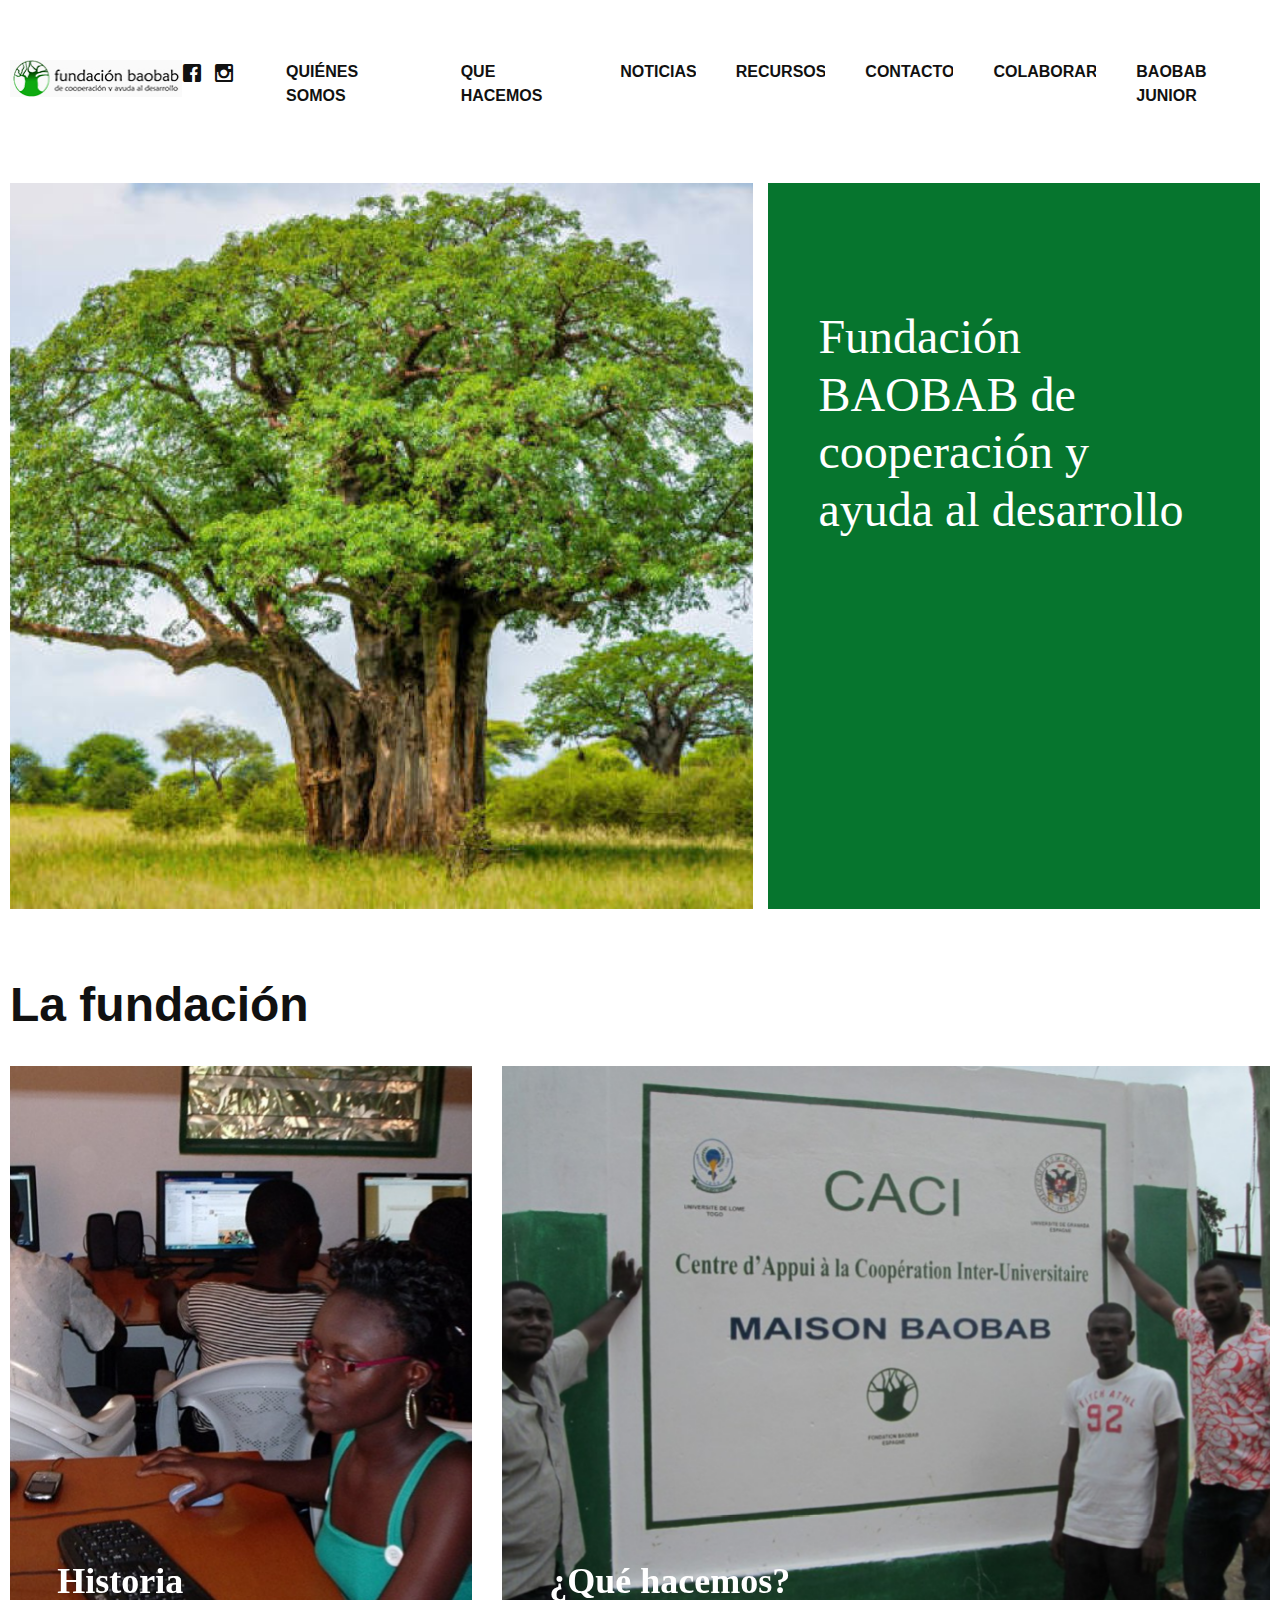
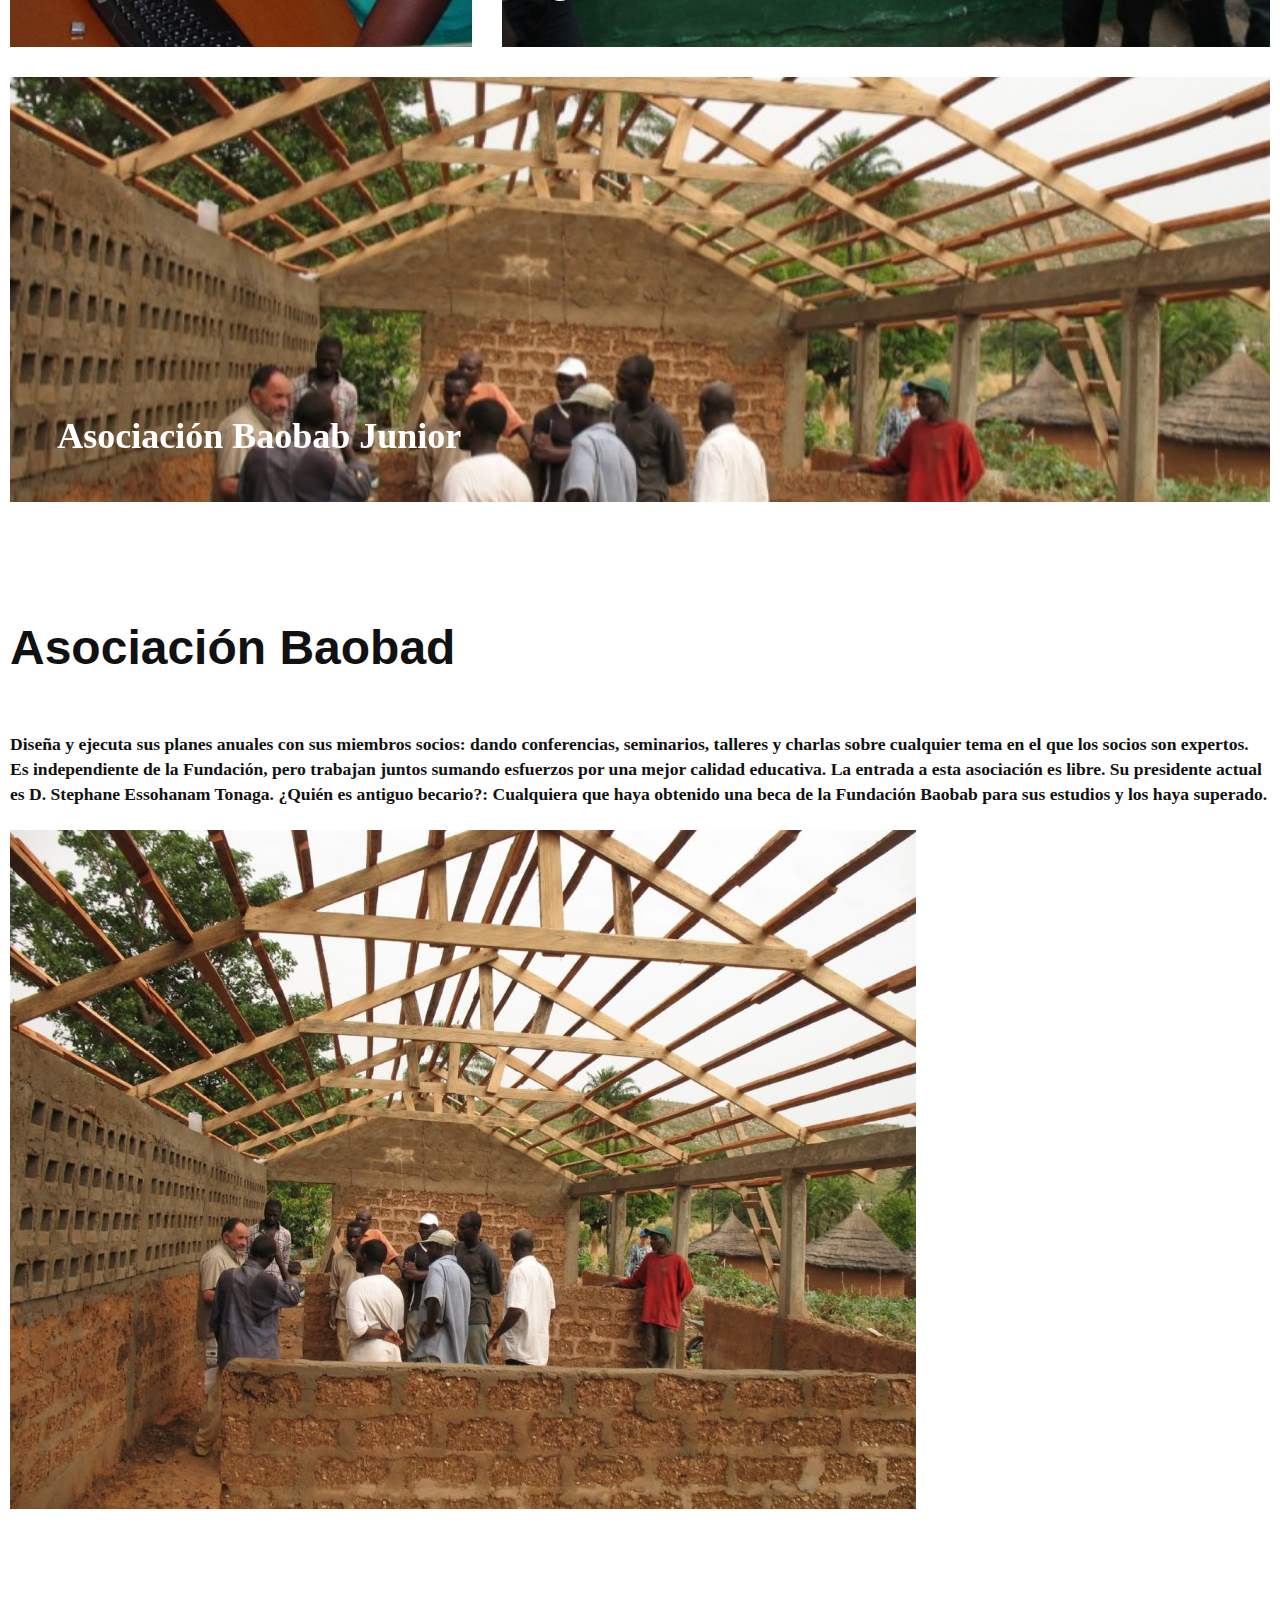
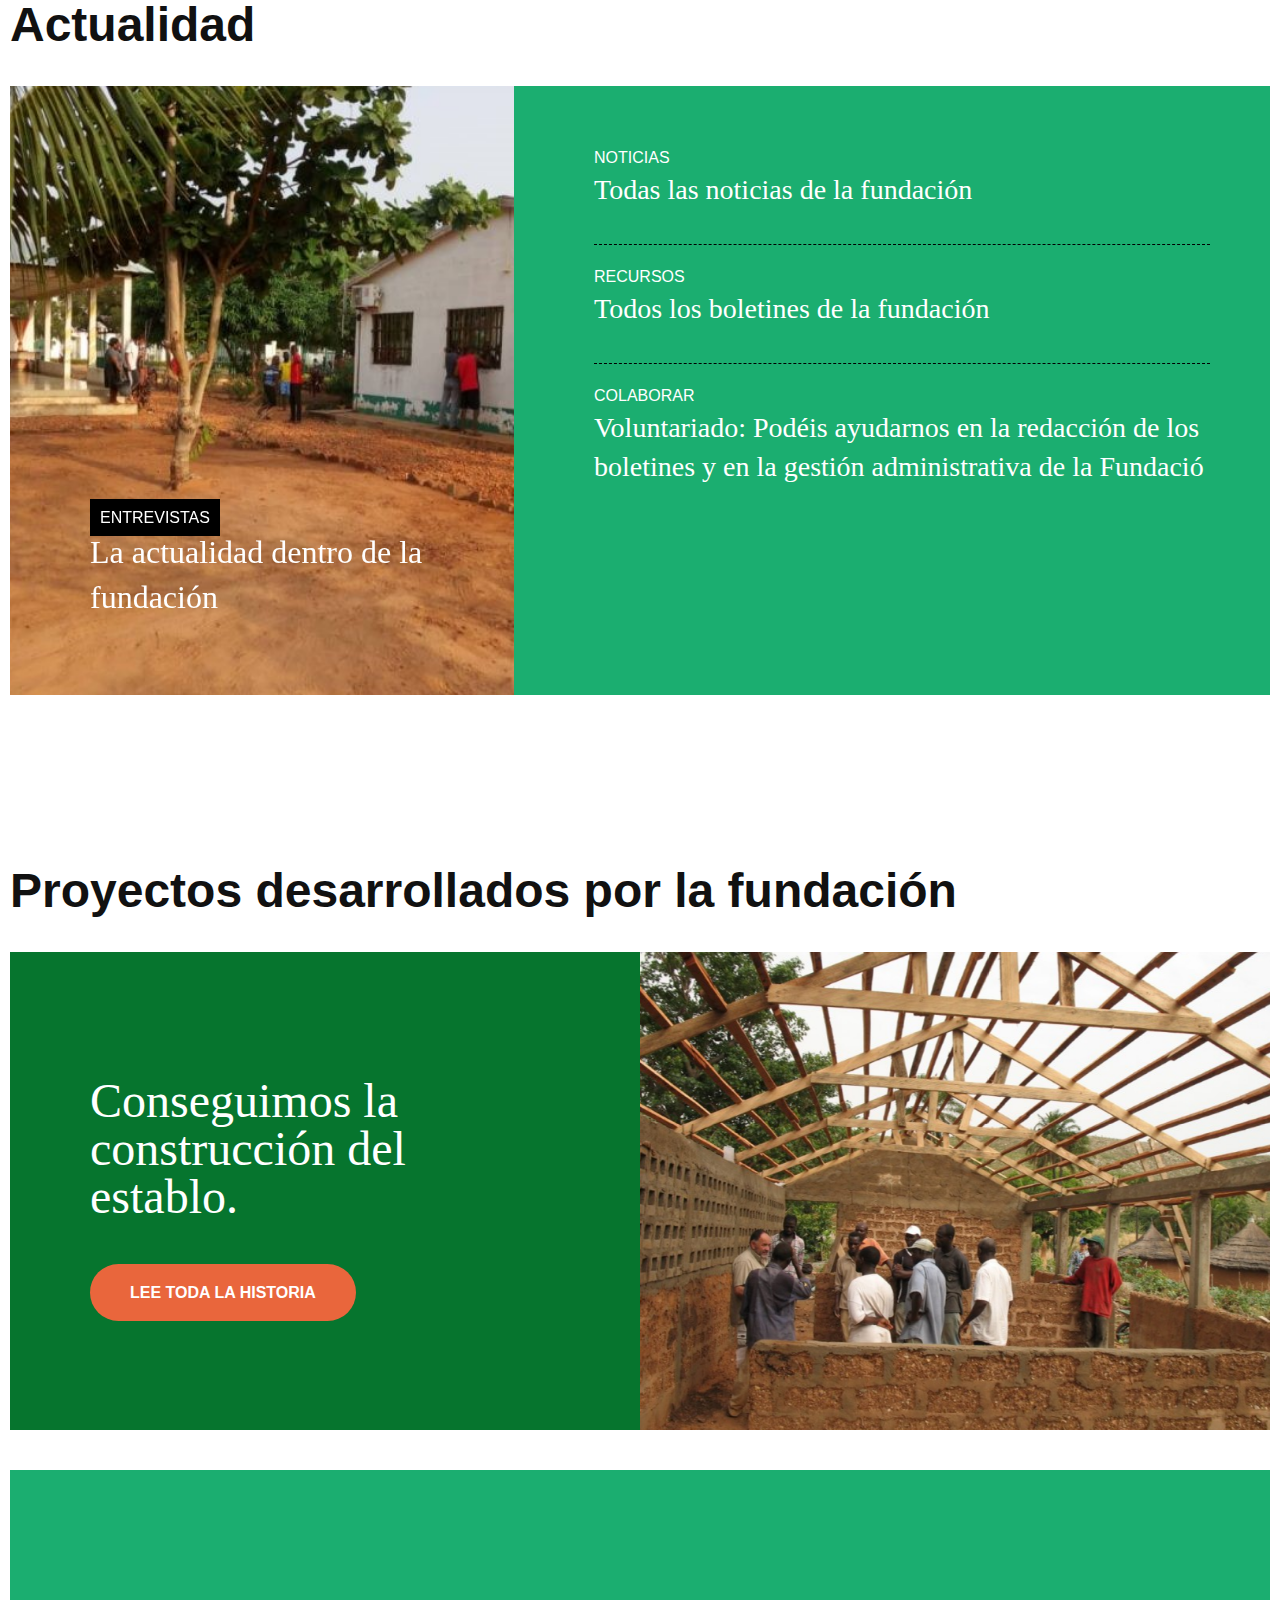
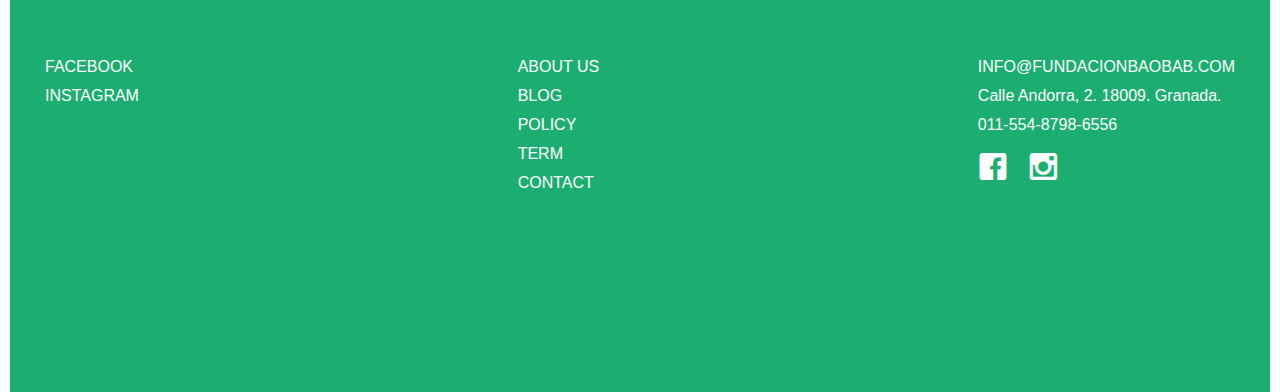
==== index.html @ c71858f7 "changes lines" ====
<!DOCTYPE html>
<html>
<head>
	<title>Fundación Baobab</title>

    <meta charset="utf-8">
    <meta http-equiv="X-UA-Compatible" content="IE=edge">
    <meta name="viewport" content="width=device-width, initial-scale=1.0">
    <meta name="format-detection" content="telephone=no">
    <meta name="apple-mobile-web-app-capable" content="yes">
    <meta name="author" content="TemplatesJungle">
    <meta name="keywords" content="magazine, blog, lifestyle">
    <meta name="description" content="Fundación Baobab">

    <link rel="stylesheet" type="text/css" href="css/normalize.css">
	<link rel="stylesheet" type="text/css" href="icomoon/icomoon.css">
	<link rel="stylesheet" type="text/css" href="fonts/fonts.css">
	<link rel="stylesheet" type="text/css" href="css/main.css">
    <link href="https://cdn.jsdelivr.net/npm/bootstrap@5.3.2/dist/css/bootstrap.min.css" rel="stylesheet" integrity="sha384-T3c6CoIi6uLrA9TneNEoa7RxnatzjcDSCmG1MXxSR1GAsXEV/Dwwykc2MPK8M2HN" crossorigin="anonymous">
	<!-- script
	================================================== -->
	<script src="js/modernizr.js"></script>

</head>
<body>

<div id="entire-wrapper">
	<header id="header">
		<div class="container">
			<div class="row">
				<div class="header-wrap">
					<div class="top-left">
						<div class="main-logo">
							<a href="#">
								<img src="images/logo1.jpg" alt="logo">
							</a>
						</div><!--main-logo-->
						<div class="social-links">
							<ul>
								<li>
									<a href="#">
										<i class="icon icon-facebook"></i>
									</a>
								</li>

								<li>
									<a href="#"><i class="icon icon-instagram"></i>
									</a>
								</li>


							</ul>
						</div><!--social-links-->
					</div><!--top-left-->
					<nav id="navbar" class="header-nav">
						<div class="header-menu">	
							<ul class="nav-menu nav-hvr-effect">

							
								<li class="nav-item">
									<a href="index.html" class="nav-link" data-hover="Patronato">Quiénes somos</a>
								</li>
								<li class="nav-item">
									<a href="#about-page" class="nav-link" data-hover="Fundación">Que hacemos</a>
								</li>
								<li class="nav-item">
									<a href="#popular-stories" class="nav-link" data-hover="Actuales">Noticias</a>
								</li>
								<li class="nav-item">
									<a href="#feat-post" class="nav-link" data-hover="Boletines">Recursos</a>
								</li>
								<li class="nav-item">
									<a href="#health-tips" data-hover="Correo" class="nav-link">Contacto</a>
								</li>
								<li class="nav-item">
									<a href="#love-tips" data-hover="Donación" class="nav-link">Colaborar</a>
								</li>
								<li class="nav-item">
									<a href="#featured-post" data-hover="Asociación" class="nav-link">Baobab Junior</a>
								</li>
								<!-- <li class="nav-item">
									<a href="https://templatesjungle.gumroad.com/l/lifestyle-magazine-html-template" data-hover="GET PRO" class="nav-link"> GET PRO </a>
								</li> -->
							</ul>

				            <div class="hamburger">
				                <span class="bar"></span>
				                <span class="bar"></span>
				                <span class="bar"></span>
				            </div>

						</div><!--header-menu-->
					</nav>
				</div><!--header-wrap-->
			</div>
		</div><!--container-->
	</header>

	<section id="about-page">
		<div class="container">
			<div class="abp-post-wrap">
				<div class="row">
					<figure>
						<img src="images/baobab.jpg" alt="post">
					</figure>
					<div class="abp-post-content" style="background-color: #06752E;color:white">
							<h3>Fundación BAOBAB de cooperación y ayuda al desarrollo</h3>
							<!-- <p>Let’s Discover more about yournext destination</p> -->
							<!-- <div class="btn-wrap">
								<a href="#" class="btn-accent btn-pill">Read Full Story</a>
							</div> -->
					</div><!--abp-post-content-->
				</div>		
			</div>
		</div>
	</section>
<!-- 
	<section id="subscribe">
		<div class="container">
			<div class="row">	
				<div class="subscribe-content">
					<div class="entry-content">			
						<div class="section-header">
							<h2 class="section-title">Subscribe us for more life transforming tips and articles</h2>
							<p>Subscribe us for more life transforming tips</p>
						</div>
						<form id="form">
							<input type="text" name="name" placeholder="Name">
							<input type="text" name="email" placeholder="Email Address">
							<button id="button">Send me the link</button>
						</form>
					</div><!--text-block-->
				<!-- </div>
			</div>
		</div>		
	</section>  -->

	<section id="popular-stories" class="text-hvr-effect">
		<div class="container">
			<div class="row">
				<h2 class="section-title">La fundación</h2>
				<div class="grid">
					<div class="ps-grid-wrap ps-element">
						<div class="ps-grid-item five-col">
							<figure class="effect-zoom-out">
								<img src="images/hacemos.jpg" alt="post">
								<figcaption>
									<div class="title">
										<!-- <span>Historia</span> -->
										<h3><a href="#">Historia</a></h3>
									</div>
									<p>La Fundación Baobab se creó en septiembre de 2009, a iniciativa de un grupo de amigos que, a título personal, venían actuando en diferentes proyectos de cooperación al desarrollo. </p>
								</figcaption>
							</figure>
						</div><!--story-item-->	
						<div class="ps-grid-item seven-col">
							<figure class="effect-zoom-out">
								<a href="#"><img src="images/asociacion.jpg" alt="post"></a>
								<figcaption>
									<div class="title">
										<!-- <span>¿Qué hacemos?</span> -->
										<h3><a href="#">¿Qué hacemos?</a></h3>
									</div>
									<p>Somos una Fundación de Cooperación al desarrollo. Tenemos una experiencia de más de 12 años dando la oportunidad a cientos de jóvenes con talento en África subsahariana para poder seguir con sus sueños de tener una educación universitaria. Con los conocimientos adquiridos pueden diseñar ellos mismos los proyectos que se adecuan al entorno en el que viven y ser un motor de desarrollo y esperanza para su país.</p>
								</figcaption>
							</figure>
						</div><!--ps-grid-item-->	
					</div><!--ps-grid-top-item-->

					<div class="ps-grid-wrap">
						<div class="ps-grid-item twelve-col">
							<figure class="effect-zoom-out">
								<a href="#"><img src="images/junior.jpg" alt="post"></a>
								<figcaption>
									<div class="title">
										<!-- <span>Asociación Baobab Junior</span> -->
										<h3><a href="#">Asociación Baobab Junior</a></h3>
									</div>
									<p>Es una Asociación que reagrupa a los antiguos becarios ya egresados. Estos ya han
										entrado en la vida laboral y social del país, y son los que de una manera experta
										enseñan los pasos a seguir por los nuevos becarios, complementando su formación.</p>
								</figcaption>
							</figure>
						</div><!--ps-grid-item-->
					</div>	
				</div><!--grid-->
			</div>
		</div>			
	</section>
	<section id="asociacion">
		<div class="container">
			<div class="row">
					<h2 class="section-title">Asociación Baobad</h2>
					<div class="col-md-6">
						<h4>
						Diseña y ejecuta sus planes anuales con sus miembros socios: dando conferencias,
						seminarios, talleres y charlas sobre cualquier tema en el que los socios son expertos. Es
						independiente de la Fundación, pero trabajan juntos sumando esfuerzos por una
						mejor calidad educativa. La entrada a esta asociación es libre. Su presidente actual es
						D. Stephane Essohanam Tonaga.
						¿Quién es antiguo becario?: Cualquiera que haya obtenido una beca de la Fundación
						Baobab para sus estudios y los haya superado.</h4>
					</div>
					<div class="col-md-6">
						<a href="#"><img src="images/junior.jpg" alt="post"></a>
					</div>
			</div>
		  </div>
	</section>
	<section id="feat-post" class="featured-post">
		<div class="container">
			<div class="row">			
				<h2 class="section-title">Actualidad</h2>
				<div class="grid">
					<div class="feature-post-item">
						<figure class="effect-zoom-out">
							<a href="#"><img src="images/ftpst.jpg" alt="post"></a>
							<figcaption class="post-header">
								<span class="category">Entrevistas</span>
								<h3 class="post-title"><a href="#">La actualidad dentro de la fundación</a></h3>
							</figcaption>						
						</figure> 
					</div><!--ft-post-content-->
					<div class="post-list">
						<ul>
							<li class="list-item">
								<span class="category">Noticias</span>
								<h3 class="post-title"><a href="#">Todas las noticias de la fundación</a></h3>
							</li>
							<li class="list-item">
								<span class="category">Recursos</span>
								<h3 class="post-title"><a href="#">Todos los boletines de la fundación</a></h3>
							</li>
							<li class="list-item">
								<span class="category">Colaborar</span>
								<h3 class="post-title"><a href="#">Voluntariado: Podéis ayudarnos en la redacción de los boletines y en la gestión administrativa de la Fundació</a></h3>
							</li>

						</ul>
					</div><!--.post-list-->
				</div>
			</div>
		</div>
	</section>

	<section id="health-tips" class="hrl-tips">
		<div class="container">
			<div class="row">
			<h2 class="section-title">Proyectos desarrollados por la fundación</h2>
				<div class="layer-vertical-text left-align">Health</div>
				<div class="grid">
					<div class="grid-item top-item">
						<div class="hrl-item">
							<div class="text-block">
								<h3>Conseguimos la construcción del establo.</h3>
								<!-- <p>Let’s Discover more about yournext destination</p> -->
								<div class="btn-wrap">
									<a href="#" class="btn-orange btn-pill">Lee toda la historia</a>
								</div>
							</div>
							<figure class="effect-zoom-out">
								<img src="images/junior.jpg" alt="post">
							</figure>
						</div>
					</div><!--hrl-content-top-->	
				</div><!--grid-->
			</div><!--row-->
		</div>
	</section>

<footer id="footer">
	<div class="container">
		<div class="footer-content">
			<div class="footer-menu social-media">
				<ul>
					<li><a href="#">facebook</a></li>
					<li><a href="#">instagram</a></li>
				</ul>
			</div>

			<div class="footer-menu">
				<ul>
					<li><a href="#">About Us</a></li>
					<li><a href="#">Blog</a></li>
					<li><a href="#">Policy</a></li>
					<li><a href="#">Term</a></li>
					<li><a href="#">Contact</a></li>
				</ul>
			</div>


			<div class="footer-menu">
				<ul class="address">
					<li><a href="#">info@fundacionbaobab.com</a></li>
					<li>Calle Andorra, 2. 18009. Granada.</li>
					<li>011-554-8798-6556</li>
				</ul>
				<div class="social-links">
					<ul>
						<li>
							<a href="#">
								<i class="icon icon-facebook"></i>
							</a>
						</li>

						<li>
							<a href="#"><i class="icon icon-instagram"></i>
							</a>
						</li>

					</ul>
				</div><!--social-links-->
			</div>
		</div><!--footer-content-->
	</div>
</footer>

<script src="js/jquery-1.11.0.min.js"></script>
<script type="text/javascript" src="js/script.js"></script>

</body>
</html>
---- icomoon/icomoon.css ----
@font-face {
  font-family: 'icomoon';
  src:  url('fonts/icomoon.eot?pslwzb');
  src:  url('fonts/icomoon.eot?pslwzb#iefix') format('embedded-opentype'),
    url('fonts/icomoon.ttf?pslwzb') format('truetype'),
    url('fonts/icomoon.woff?pslwzb') format('woff'),
    url('fonts/icomoon.svg?pslwzb#icomoon') format('svg');
  font-weight: normal;
  font-style: normal;
  font-display: block;
}

[class^="icon-"], [class*=" icon-"] {
  /* use !important to prevent issues with browser extensions that change fonts */
  font-family: 'icomoon' !important;
  speak: never;
  font-style: normal;
  font-weight: normal;
  font-variant: normal;
  text-transform: none;
  line-height: 1;

  /* Better Font Rendering =========== */
  -webkit-font-smoothing: antialiased;
  -moz-osx-font-smoothing: grayscale;
}

.icon-th-menu:before {
  content: "\e906";
}
.icon-arrow-right:before {
  content: "\e900";
}
.icon-arrow-left:before {
  content: "\e901";
}
.icon-skype:before {
  content: "\e902";
}
.icon-facebook:before {
  content: "\e903";
}
.icon-instagram:before {
  content: "\e904";
}
.icon-twitter:before {
  content: "\e907";
}
---- fonts/fonts.css ----
/*! Generated by Font Squirrel (https://www.fontsquirrel.com) on July 18, 2021 */



@font-face {
    font-family: 'futurabold';
    src: url('futura_bold_font.woff2') format('woff2'),
         url('futura_bold_font.woff') format('woff');
    font-weight: normal;
    font-style: normal;

}




@font-face {
    font-family: 'futurabook';
    src: url('futura_book_font.woff2') format('woff2'),
         url('futura_book_font.woff') format('woff');
    font-weight: normal;
    font-style: normal;

}




@font-face {
    font-family: 'futuraextra_black';
    src: url('futura_extra_black_font.woff2') format('woff2'),
         url('futura_extra_black_font.woff') format('woff');
    font-weight: normal;
    font-style: normal;

}




@font-face {
    font-family: 'futuraheavy';
    src: url('futura_heavy_font.woff2') format('woff2'),
         url('futura_heavy_font.woff') format('woff');
    font-weight: normal;
    font-style: normal;

}




@font-face {
    font-family: 'futuralight';
    src: url('futura_light_bt.woff2') format('woff2'),
         url('futura_light_bt.woff') format('woff');
    font-weight: normal;
    font-style: normal;

}




@font-face {
    font-family: 'futuralight';
    src: url('futura_light_font.woff2') format('woff2'),
         url('futura_light_font.woff') format('woff');
    font-weight: normal;
    font-style: normal;

}




@font-face {
    font-family: 'futuramedium';
    src: url('futura_medium_bt.woff2') format('woff2'),
         url('futura_medium_bt.woff') format('woff');
    font-weight: normal;
    font-style: normal;

}




@font-face {
    font-family: 'futuramedium';
    src: url('futura_medium_condensed_bt.woff2') format('woff2'),
         url('futura_medium_condensed_bt.woff') format('woff');
    font-weight: normal;
    font-style: normal;

}
---- css/main.css ----
/*
Theme Name: LifeStyle Magazine
Theme URI: https://templatesjungle.com/
Author: TemplatesJungle
Author URI: https://templatesjungle.com/
Description: LifeStyle Magazine is specially designed product packaged for Life Style bloggers.
Version: 1.1
*/

/*--------------------------------------------------------------
/** 1. Base Styles
--------------------------------------------------------------*/
*,
*::before,
*::after {
  -webkit-box-sizing: border-box;
  -moz-box-sizing: border-box;
  box-sizing: border-box;
}

html {
  box-sizing: border-box;
}

body {
  font-family: "Futura", sans-serif;
  font-size: 16px;
  line-height: 1.5;
  color: #111;
}

body.no-scroll {
  overflow: hidden;
}

section {
  position: relative;
}

a {
  color: #111;
  text-decoration: none !important;
}

a:hover {
  text-decoration: none;
}

ul,
ol {
  margin-top: 0;
  margin-bottom: 10px;
  margin-left: 0;
  padding: 0;
  list-style: none;
}

ul ul,
ol ul,
ul ol,
ol ol {
  margin-top: 5px;
  margin-bottom: 0;
}

ul li,
ol li {
  margin-bottom: 5px;
  outline: 0;
}

ul li.active a {
  color: #daa556;
}

ul li:last-child,
ol li:last-child {
  margin-bottom: 0;
}

dl {
  margin-top: 0;
  margin-bottom: 2rem;
}

dt,
dd {
  line-height: 1.42857143;
}

dt {
  font-weight: bold;
}

dd {
  margin-left: 0;
}

button,
input,
select,
textarea {
  font-family: inherit;
  font-size: inherit;
  line-height: inherit;
  outline: 0;
}

figure {
  margin: 0;
}

img {
  display: inline-block;
  border: 0;
  max-width: 100%;
  height: auto;
  vertical-align: middle;
}

::selection {
  background:white;
  color: #54595F;
  text-shadow: none;
}

::-moz-selection {
  background:white;
  color: #54595F;
  text-shadow: none;
}

::-webkit-input-placeholder {
  color: #000;
  /* WebKit browsers */
  -webkit-transition: color .2s;
  transition: color .2s;
}

::-moz-placeholder {
  color: #000;
  /* Mozilla Firefox 19+ */
  -webkit-transition: color .2s;
  transition: color .2s;
}

:-ms-input-placeholder {
  color: #000;
  /* Internet Explorer 10+ */
  -webkit-transition: color .2s;
  transition: color .2s;
}

::placeholder {
  color: #000;
  -webkit-transition: color .2s;
  transition: color .2s;
}

/* - Floating & Alignment
------------------------------------------------------------- */
.align-left {
  float: left;
  text-align: left;
}

.align-right {
  float: right;
  text-align: right;
}

.align-center {
  display: block;
  margin-left: auto;
  margin-right: auto;
  text-align: center;
}

/*--------------------------------------------------------------
/** 3. Typography
--------------------------------------------------------------*/

h1,
.h1,
h2,
.h2,
h3,
.h3,
h4,
.h4,
h5,
.h5,
h6,
.h6 {
  font-family: 'Playfair Display';
  line-height: 1.2;
}

h1,
h2,
h3 {
  margin: 0 0 25px;
}

h5,
h6 {
  letter-spacing: 1px;
}

h1,
.h1 {
  font-size: 2.5em;
  line-height: 1.4;
}

h2,
.h2 {
  font-family: 'Futura', Roboto, sans-serif;
  font-size: 1.5em;
  line-height: 1.4;
}

h3,
.h3 {
  font-size: 1.4em;
  line-height: 1.4;
}

h4,
.h4 {
  font-size: 1.1em;
  line-height: 1.4;
}

h5,
.h5 {
  font-size: .83em;
  line-height: 1.25;
}

h6,
.h6 {
  font-size: .67em;
  line-height: 1.1;
}

h1 small,
h2 small,
h3 small,
h4 small,
h5 small,
h6 small {
  font-size: 75%;
}

h1 a,
h2 a,
h3 a,
h4 a,
h5 a,
h6 a {
  font-weight: inherit;
  color: inherit;
  text-decoration: none;
}

p {
  font-size: 14px;
}

p,
ul,
ol,
dl,
table,
fieldset,
blockquote,
address,
pre {}

p:empty {
  display: none;
}

small {
  font-size: 85%;
}

mark {
  background-color: #fcf8e3;
  padding: 0.28rem;
}

dfn,
cite,
em,
i {
  font-style: italic;
}

code,
kbd,
var {
  font-size: 14px;
}

code {
  background-color: #f9f2f4;
}

abbr {
  border-bottom: 0.1px dotted #666;
  cursor: help;
}


/*--------------------------------------------------------------
This is main CSS file that contains custom style rules used in this template
--------------------------------------------------------------*/

/* - Button
------------------------------------------------------------- */
.btn-wrap {
  padding-top: 35px;
}

.btn-wrap a {
  font-weight: 700;
  text-transform: uppercase;
  padding: 20px 40px;
}

.btn-accent {
  background-color: #000;
  color: #fff;
}

.btn-accent:hover {
  background-color: #e9663c;
}

.btn-orange {
  background-color: #e9663c;
  color: #fff;
}

.btn-orange:hover {
  background-color: #c56a4d;
  color: #fff;
}

.btn-submit {
  width: 100%;
  font-weight: 500;
  letter-spacing: 4px;
  padding: 1.6em 0;
}

.btn-pill {
  border-radius: 50px;
}


/*--- Image Hover Effects
-----------------------------------------------*/
.grid figure {
  overflow: hidden;
  background: #111;
  cursor: pointer;
}

.grid figure img {
  position: relative;
  display: block;
  min-height: 100%;
  max-width: 100%;
  opacity: 0.8;
  object-fit: cover;
}

figure.effect-zoom-out img {
  opacity: 1;
  -webkit-transition: opacity 0.45s, -webkit-transform 0.45s;
  transition: opacity 0.45s, transform 0.45s;
  -webkit-transform: translate3d(-15px, 0, 0) scale(1.12);
  transform: translate3d(-15px, 0, 0) scale(1.12);
  -webkit-backface-visibility: hidden;
  backface-visibility: hidden;
}

figure.effect-zoom-out:hover img {
  opacity: 0.5;
  -webkit-transform: translate3d(0, 0, 0) scale(1);
  transform: translate3d(0, 0, 0) scale(1);
}

.text-hvr-effect .grid figcaption {
  position: absolute;
  top: 0;
  left: 0;
  height: 100%;
}

figure.effect-zoom-out figcaption>.title {
  position: absolute;
  padding: 1em 1.2em;
  left: 28px;
  right: 0;
  bottom: 0;
}

figure.effect-zoom-out p {
  width: 80%;
  border-left: 3px solid #fff;
  opacity: 0;
  -webkit-transition: opacity 1s, -webkit-transform 1s;
  transition: opacity 1s, transform 1s;
  -webkit-transform: translate3d(-40px, 0, 0);
  transform: translate3d(-40px, 0, 0);
  font-size: 1.2em;
  padding-left: 10px;
  margin: 100px 55px;
}

figure.effect-zoom-out:hover p {
  opacity: 1;
}

/*--- Section Title
-----------------------------------------------*/
.section-title {
  font-size: 3em;
  line-height: 1.5;
  font-weight: 600;
  color: #111;
}

h3.section-title {
  font-size: 3em;
}

/*--- Layer Text
-----------------------------------------------*/
.layer-vertical-text {
  font-size: 14em;
  font-weight: 900;
  color: #eff1f3;
  text-transform: uppercase;
  position: absolute;
  z-index: -1;
  text-orientation: upright;
  writing-mode: vertical-rl;
  letter-spacing: -130px;
}

.layer-vertical-text.colored {
  color: #f35656;
}

.layer-vertical-text.left-align {
  top: 0;
  left: 20px;
}

/*----- Grid Layout
--------------------------------------------------------------*/
.container {
  max-width: 1399px;
  padding-right: 15px;
  padding-left: 15px;
  margin-right: auto;
  margin-left: auto;
}

.row {
  display: -ms-flexbox;
  display: flex;
  -ms-flex-wrap: wrap;
  flex-wrap: wrap;
  margin-right: -15px;
  margin-left: -15px;
}

/*----- Header
--------------------------------------------------------------*/
#entire-wrapper {
  padding: 0 10px;
}

header#header {
  padding: 60px 0;
}

#header .header-wrap {
  display: flex;
  justify-content: space-between;
  width: 100%;
}

#header .header-wrap .top-left {
  display: flex;
}

/*----- Header Social links
--------------------------------------------------------------*/
.header-wrap .social-links {
  /* margin-left: 37px; */
}

.social-links ul {
  display: flex;
}

.social-links a {
  padding-right: 12px;
  font-size: 20px;
}

.social-links a:hover {
  color: #f45330;
}

@media (max-width: 1200px) {
  .header-wrap .social-links {
    display: none;
  }
}

/*----- Header Menu
--------------------------------------------------------------*/
.header-nav .header-menu ul {
  display: flex;
}

.header-nav .header-menu a.nav-link {
  font-weight: 700;
  text-transform: uppercase;
  margin-left: 40px;
}

.header-nav .header-menu a.icon-nav {
  display: none;
}

.header-menu .hamburger {
  display: none;
}

.header-menu .hamburger .bar {
  display: block;
  width: 25px;
  height: 3px;
  margin: 5px auto;
  -webkit-transition: all 0.3s ease-in-out;
  transition: all 0.3s ease-in-out;
  background-color: #101010;
}

@media (max-width: 1200px) {
  .header-nav .header-menu a.nav-link {
    margin-left: 40px;
  }
}

@media only screen and (max-width: 1080px) {
  .header-menu .nav-menu {
    position: fixed;
    left: -100%;
    top: 1rem;
    width: 100%;
    height: 100%;
    background-color: rgba(255, 255, 255, 0.9);
    flex-direction: column;
    text-align: center;
    transition: 0.3s;
    z-index: 5;
    padding-top: 10em;
  }

  .header-menu .nav-menu li.nav-item {
    margin-bottom: 50px;
  }

  .header-menu .nav-menu a.nav-link {
    font-size: 1.5em;
  }

  .header-menu .nav-menu.active {
    left: 0;
  }

  .header-menu .hamburger {
    display: block;
    cursor: pointer;
    z-index: 9;
    position: absolute;
    right: 40px;
  }

  .hamburger.active .bar:nth-child(2) {
    opacity: 0;
  }

  .hamburger.active .bar:nth-child(1) {
    transform: translateY(8px) rotate(45deg);
  }

  .hamburger.active .bar:nth-child(3) {
    transform: translateY(-8px) rotate(-45deg);
  }
}

/*----- Hover Effect Menu
--------------------------------------------------------------*/
.nav-hvr-effect * {
  box-sizing: border-box;
  -webkit-transition: all 0.35s ease;
  transition: all 0.35s ease;
}

.nav-hvr-effect li {
  overflow: hidden;
}

.nav-hvr-effect a {
  position: relative;
  display: inline-block;
}

.nav-hvr-effect a:before,
.nav-hvr-effect a:after {
  position: absolute;
  -webkit-transition: all 0.35s ease;
  transition: all 0.35s ease;
}

.nav-hvr-effect a:after {
  position: absolute;
  bottom: 100%;
  left: 0;
  content: attr(data-hover);
  color: #dc4b4b;
  white-space: nowrap;
}

.nav-hvr-effect li:hover a,
.nav-hvr-effect .current a {
  transform: translateY(100%);
}

/*----- Summary Section
--------------------------------------------------------------*/
#summary-wrapper .summary-content {
  display: flex;
  margin-bottom: 60px;
}

#summary-wrapper .summary-item img {
  width: 100%;
}

.summary-content .summar-title {
  display: flex;
  align-items: center;
  line-height: 1.2;
  padding: 22px 24px;
}

.summary-content .summar-title span.number {
  font-size: 3.5em;
  line-height: 1;
  color: #f45330;
  padding-right: 15px;
}

@media only screen and (max-width: 1199px) {
  #summary-wrapper .summary-content {
    flex-wrap: wrap;
  }

  #summary-wrapper .summary-content .summary-item {
    width: 24.99%;
  }
}

@media only screen and (max-width: 999px) {
  #summary-wrapper .summary-content .summary-item {
    width: 33.33%;
  }
}

@media only screen and (max-width: 799px) {
  #summary-wrapper .summary-content .summary-item {
    width: 49.99%;
  }
}

@media only screen and (max-width: 599px) {
  #summary-wrapper .summary-content .summary-item {
    width: 100%;
  }
}


/*----- About Section
--------------------------------------------------------------*/
#about-page {
  margin-bottom: 60px;
}

#about-page .abp-post-wrap figure {
  width: 59%;
}

#about-page .abp-post-wrap img {
  width: 100%;
  height: 726px;
  object-fit: cover;
}

#about-page .abp-post-content {
  width: 39%;
  padding: 125px 95px 0;
  background-color: #f2e2dB;
  margin-left: 15px;
}

#about-page .abp-post-content h3 {
  font-size: 3em;
  font-weight: 100;
  line-height: 1.2;
}

#about-page .abp-post-content p {
  font-size: 1.7em;
}

@media only screen and (max-width: 1365px) {
  #about-page .abp-post-content {
    padding: 125px 50px 0;
  }
}

@media only screen and (max-width: 1200px) {
  #about-page .abp-post-content h3 {
    font-size: 2.6em;
  }
}

@media (max-width: 1024px) {
  #about-page .abp-post-wrap figure {
    width: 100%;
  }

  #about-page .abp-post-content {
    padding: 80px;
    width: 100%;
    margin-top: 30px;
    margin-left: 0;
  }
}

@media (max-width: 500px) {
  #about-page .abp-post-content {
    padding: 40px;
  }

  #about-page .abp-post-content h3 {
    font-size: 2.2em;
  }
}

/*----- Subscribe Section
--------------------------------------------------------------*/
#subscribe {
  margin-bottom: 100px;
}

#subscribe .subscribe-content {
  background: url(../images/subscribtionimg.jpg) no-repeat;
  width: 100%;
  height: 541px;
}

#subscribe .subscribe-content .entry-content {
  display: flex;
  justify-content: center;
  align-items: baseline;
  margin: 150px auto;
  color: #fff;
}

#subscribe .subscribe-content .section-header {
  width: 45%;
  margin-right: 60px;
}

#subscribe .subscribe-content .section-title {
  line-height: 1.1;
  color: #fff;
}

#subscribe .subscribe-content p {
  font-size: 1.4em;
  font-family: 'Playfair Display';
}

form#form {
  width: 371px;
}

form#form input[type="text"] {
  width: 100%;
  height: 44px;
  margin-bottom: 15px;
  text-align: center;
  border: none;
}

form#form button {
  width: 100%;
  height: 44px;
  border: none;
  background: #000;
  color: #fff;
  font-weight: 600;
  cursor: pointer;
}

form#form button:hover {
  background: #e9663c;
}

@media (max-width: 1100px) {
  #subscribe .subscribe-content .entry-content {
    width: 100%;
  }
}

@media (max-width: 930px) {
  #subscribe .subscribe-content .entry-content {
    flex-wrap: wrap;
    text-align: center;
    margin: 80px auto;
  }

  #subscribe .subscribe-content .section-header {
    width: 100%;
    margin: 20px 60px;
  }
}

@media (max-width: 800px) {
  #subscribe .subscribe-content .entry-content {
    margin: 50px auto;
  }

  #subscribe .section-title {
    font-size: 2.5em;
  }
}

@media (max-width: 600px) {
  #subscribe .section-title {
    font-size: 2em;
  }
}


/*----- Popular Stories Section
--------------------------------------------------------------*/
#asociacion{
  margin-bottom: 80px;
}
#popular-stories .grid {
  margin-bottom: 80px;
}

#popular-stories .grid .ps-grid-wrap {
  display: flex;
  margin-bottom: 30px;
}

#popular-stories .ps-grid-wrap.ps-element img {
  width: 100%;
  height: 581px;
}

#popular-stories .ps-grid-item.five-col {
  width: 37%;
  margin-right: 30px;
}

#popular-stories .ps-grid-item.eight-col {
  width: 60%;
}

#popular-stories .ps-grid-item.twelve-col {
  width: 100%;
}

#popular-stories .ps-grid-item.twelve-col img {
  width: 100%;
  height: 425px;
}

#popular-stories .ps-grid-item figure {
  position: relative;
}

#popular-stories .ps-grid-item figcaption {
  position: absolute;
  bottom: 50px;
  color: #fff;
  width: 80%;
  padding: 0 30px;
}

#popular-stories .ps-grid-item h3 {
  font-size: 2.25em;
}

@media (max-width: 1100px) {
  #popular-stories .grid .ps-grid-wrap {
    flex-wrap: wrap;
  }

  #popular-stories .ps-grid-item.five-col {
    width: 100%;
    margin-right: 0;
    margin-bottom: 30px;
  }

  #popular-stories .ps-grid-item.seven-col {
    width: 100%;
  }

  #popular-stories .ps-grid-wrap.ps-element img {
    height: 425px;
  }
}

@media (max-width: 768px) {
  #popular-stories .ps-grid-item h3 {
    font-size: 2em;
  }

  figure.effect-zoom-out p {
    font-size: 1em;
    margin-top: 50px;
  }
}

@media (max-width: 540px) {
  #popular-stories .ps-grid-item figcaption {
    width: 100%;
  }
}


/*----- Featured Post Section
--------------------------------------------------------------*/
.featured-post .grid {
  display: flex;
  width: 100%;
  margin-bottom: 160px;
}

.featured-post .feature-post-item {
  width: 40%;
  position: relative;
}

.featured-post .feature-post-item img {
  width: 100%;
}

.featured-post .grid .post-header {
  position: absolute;
  bottom: 50px;
  width: 100%;
  color: #fff;
  padding: 0 80px;
}

.featured-post .feature-post-item span.category {
  text-transform: uppercase;
  padding: 10px;
  background: #000;
}

.featured-post .feature-post-item h3.post-title {
  font-size: 2em;
  font-weight: 500;
}

.featured-post .post-list {
  background: #1BAE70;
  width: 60%;
  padding: 74px 68px 0 100px;
  color:white;
}

.featured-post .post-list.bg-colored {
  background: #dc4b4b;
  color: #fff;
}

.featured-post .post-list h3.post-title {
  font-size: 1.75em;
  font-weight: 500;
}

.featured-post .post-list li.list-item {
  border-bottom: 1px dashed #000;
  padding-bottom: 20px;
  margin-bottom: 28px;
}

.featured-post .post-list li.list-item:last-child {
  border: none;
}

.featured-post .post-list span.category {
  text-transform: uppercase;
}

@media (max-width: 1336px) {
  .featured-post .post-list {
    padding: 60px 60px 0 80px;
  }

  .featured-post .post-list li.list-item {
    padding-bottom: 10px;
    margin-bottom: 20px;
  }
}

@media (max-width: 1175px) {
  .featured-post .post-list h3.post-title {
    font-size: 1.45em;
  }
}

@media (max-width: 1100px) {
  .featured-post .grid {
    flex-wrap: wrap;
  }

  .featured-post .feature-post-item {
    width: 100%;
  }

  .featured-post .feature-post-item img {
    height: 450px;
    object-fit: cover;
  }

  .featured-post .post-list {
    width: 100%;
    padding-left: 60px;
  }
}


/*----- Health Tips Section
--------------------------------------------------------------*/
.hrl-tips .grid-item.top-item .hrl-item {
  display: flex;
  background: #000;
  color: #fff;
  margin-bottom: 40px;
}

.grid-item.top-item .hrl-item .text-block {
  width: 38%;
  padding: 125px 80px;
  background-color: #06752E;
}

.grid-item.top-item .hrl-item .text-block h3 {
  font-size: 3em;
  font-weight: 100;
  line-height: 1;
}

.grid-item.top-item .hrl-item .text-block p {
  font-size: 1.6em;
  color: #cdcdcd;
}

.grid-item.top-item .hrl-item figure {
  width: 62%;
}

.hrl-tips .hrl-grid-item.bottom-item {
  display: flex;
  margin-bottom: 180px;
}

.hrl-tips .hrl-grid-item.bottom-item .hrl-item {
  width: 33.33%;
  margin-right: 30px;
}

.hrl-tips .hrl-grid-item.bottom-item .hrl-item:last-child {
  margin-right: 0;
}

.hrl-grid-item.bottom-item img {
  width: 100%;
  height: 305px;
  object-fit: cover;
}

.hrl-grid-item.bottom-item h4 {
  font-size: 1.3em;
  font-weight: 500;
}


@media (max-width: 1700px) {
  .layer-vertical-text.left-align {
    display: none;
  }
}

@media (max-width: 1280px) {
  .grid-item.top-item .hrl-item .text-block {
    width: 50%;
  }

  .grid-item.top-item .hrl-item figure {
    width: 50%;
  }
}

@media (max-width: 999px) {
  .hrl-tips .grid-item.top-item .hrl-item {
    flex-wrap: wrap;
  }

  .grid-item.top-item .hrl-item .text-block {
    width: 100%;
  }

  .grid-item.top-item .hrl-item figure {
    width: 100%;
  }

  .grid-item.top-item .hrl-item img {
    width: 100%;
    height: 450px;
    object-fit: cover;
  }
}

@media (max-width: 899px) {
  .hrl-grid-item.bottom-item img {
    height: 190px;
  }
}

@media (max-width: 650px) {
  .hrl-tips .hrl-grid-item.bottom-item {
    flex-wrap: wrap;
  }

  .hrl-tips .hrl-grid-item.bottom-item .hrl-item {
    width: 100%;
    margin-right: 0;
  }

  .grid-item.top-item .hrl-item .text-block {
    padding: 100px 60px;
  }

  .grid-item.top-item .hrl-item .text-block h3 {
    font-size: 2.8em;
    line-height: 1.3;
  }
}

/*----- Footer Part
--------------------------------------------------------------*/


.instagram_profile {}

.instagram_profile_image {}

.instagram_username {}

.instagram_biography {}

.instagram_gallery {}


/*----- Footer Part
--------------------------------------------------------------*/
#footer {
  background: #1BAE70;
  padding: 185px 0;
  color: white;
}

#footer .footer-content {
  display: flex;
  justify-content: space-between;
  margin: 0 20px;
}

#footer a {
  color: white;
  text-transform: uppercase;
}

#footer a:hover {
  color: #e9663c;
}

.footer-menu .social-links a {
  font-size: 30px;
  padding-top: 25px;
  padding-right: 20px;
}

.footer-bottom {
  display: flex;
  justify-content: space-between;
  margin-top: 30px;
}

@media (max-width: 900px) {
  #footer .footer-content {
    flex-wrap: wrap;
  }

  .footer-content .footer-menu {
    flex: 0 0 25%;
    max-width: 25%;
    margin-bottom: 50px;
  }

  .footer-bottom {
    flex-direction: column;
  }
}

@media (max-width: 600px) {
  .footer-content .footer-menu {
    flex: 0 0 50%;
    max-width: 50%;
  }
}
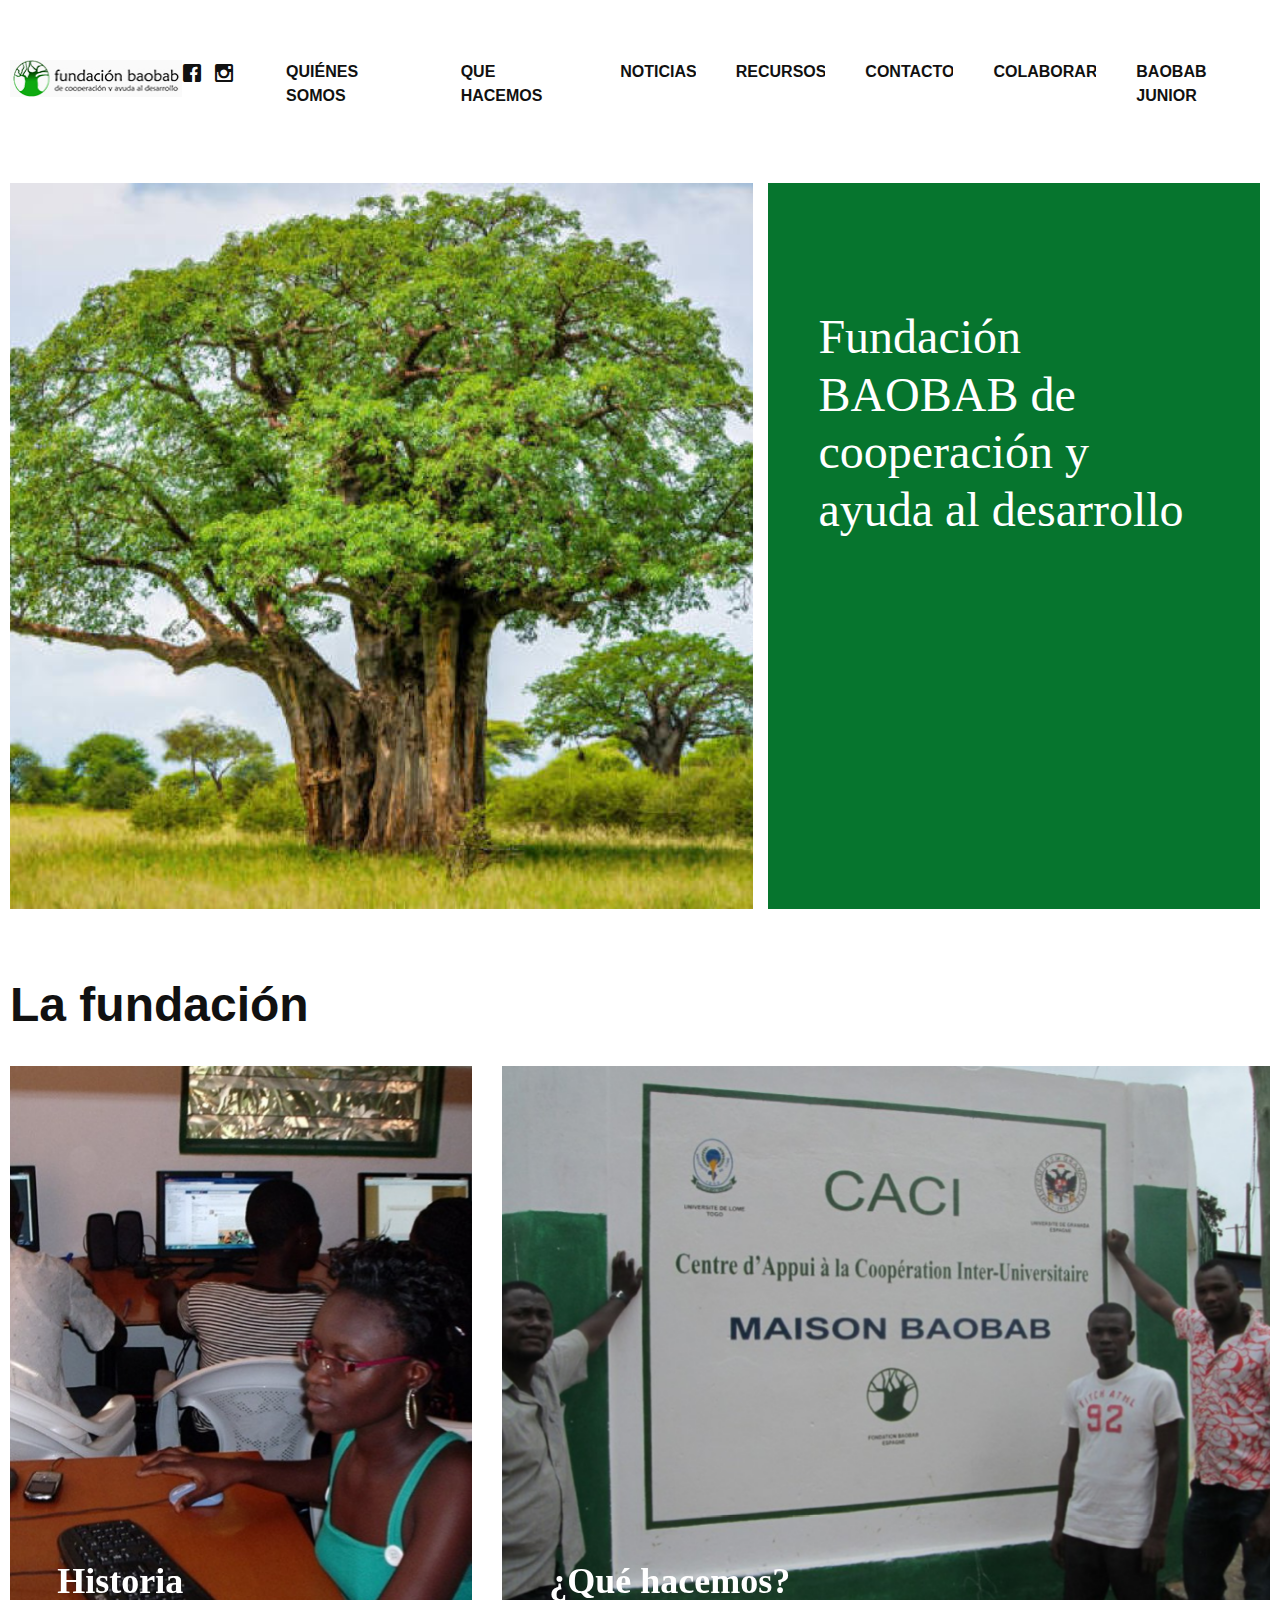
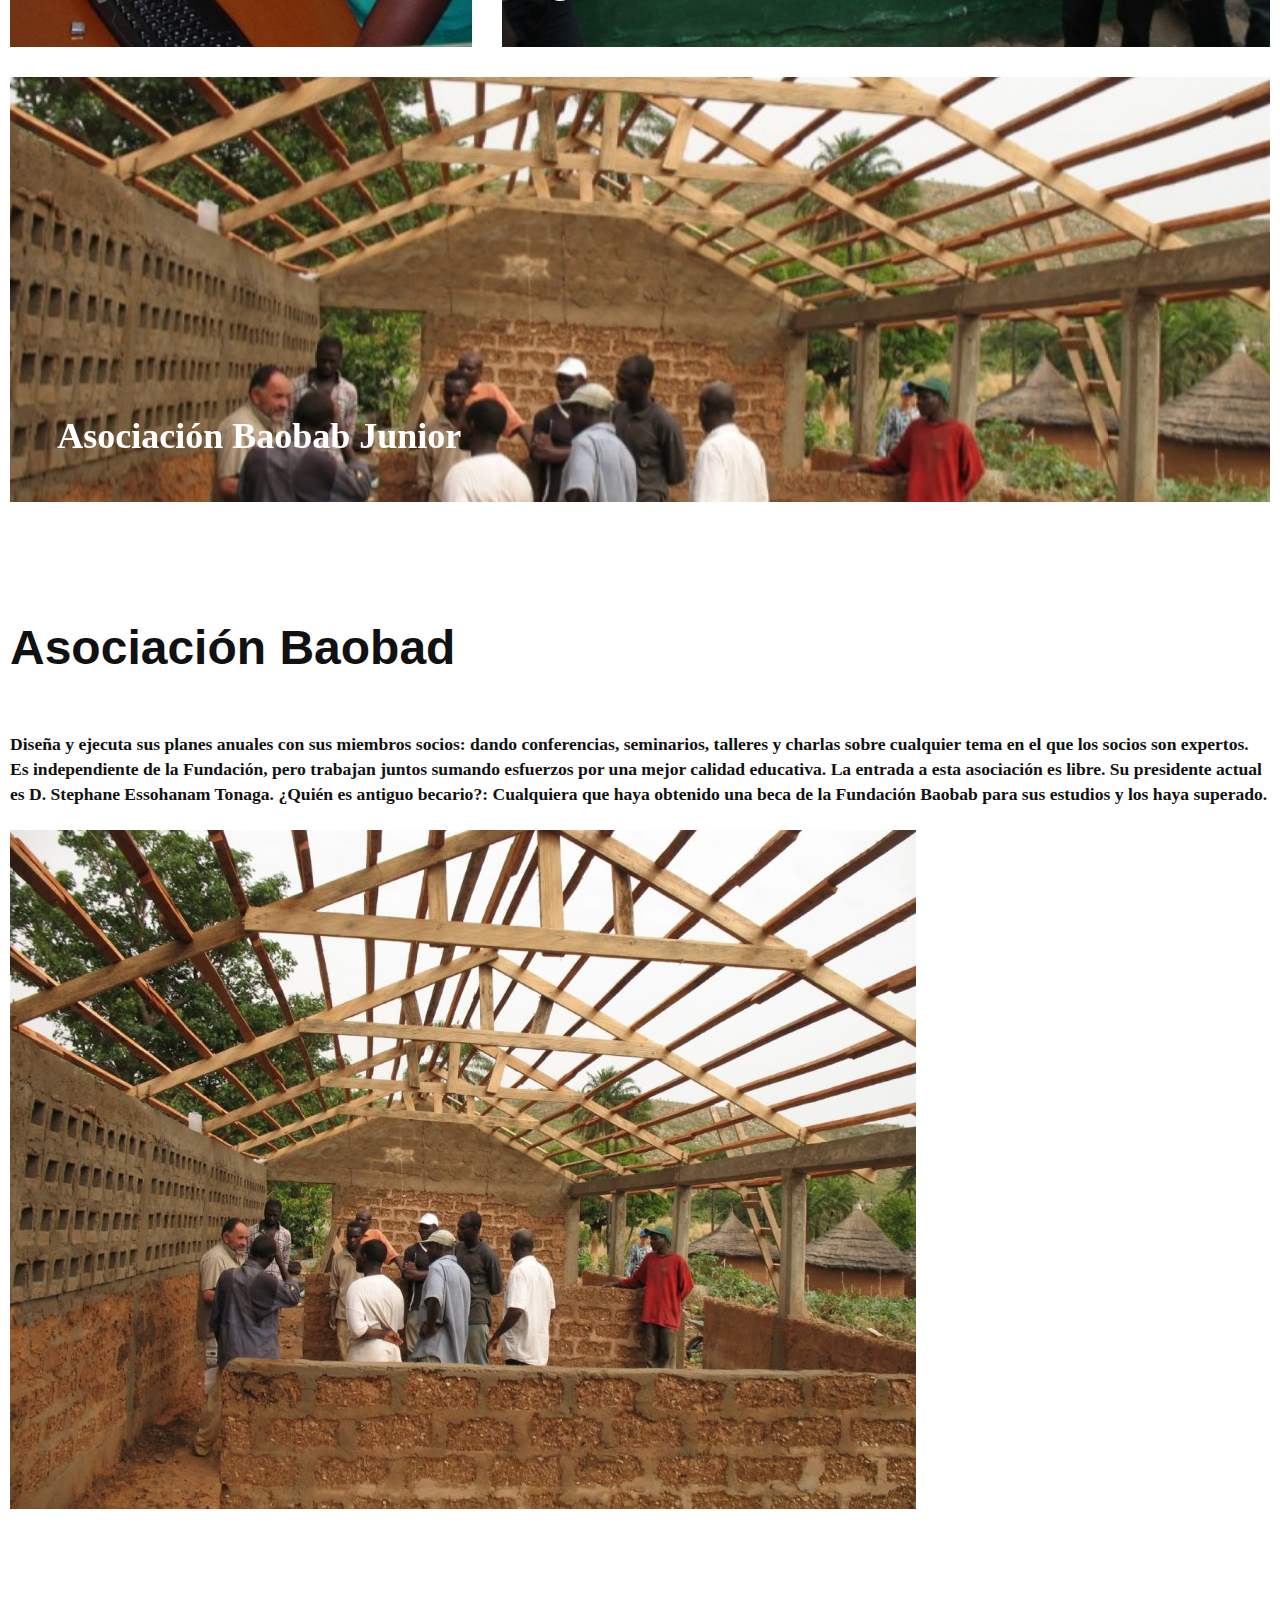
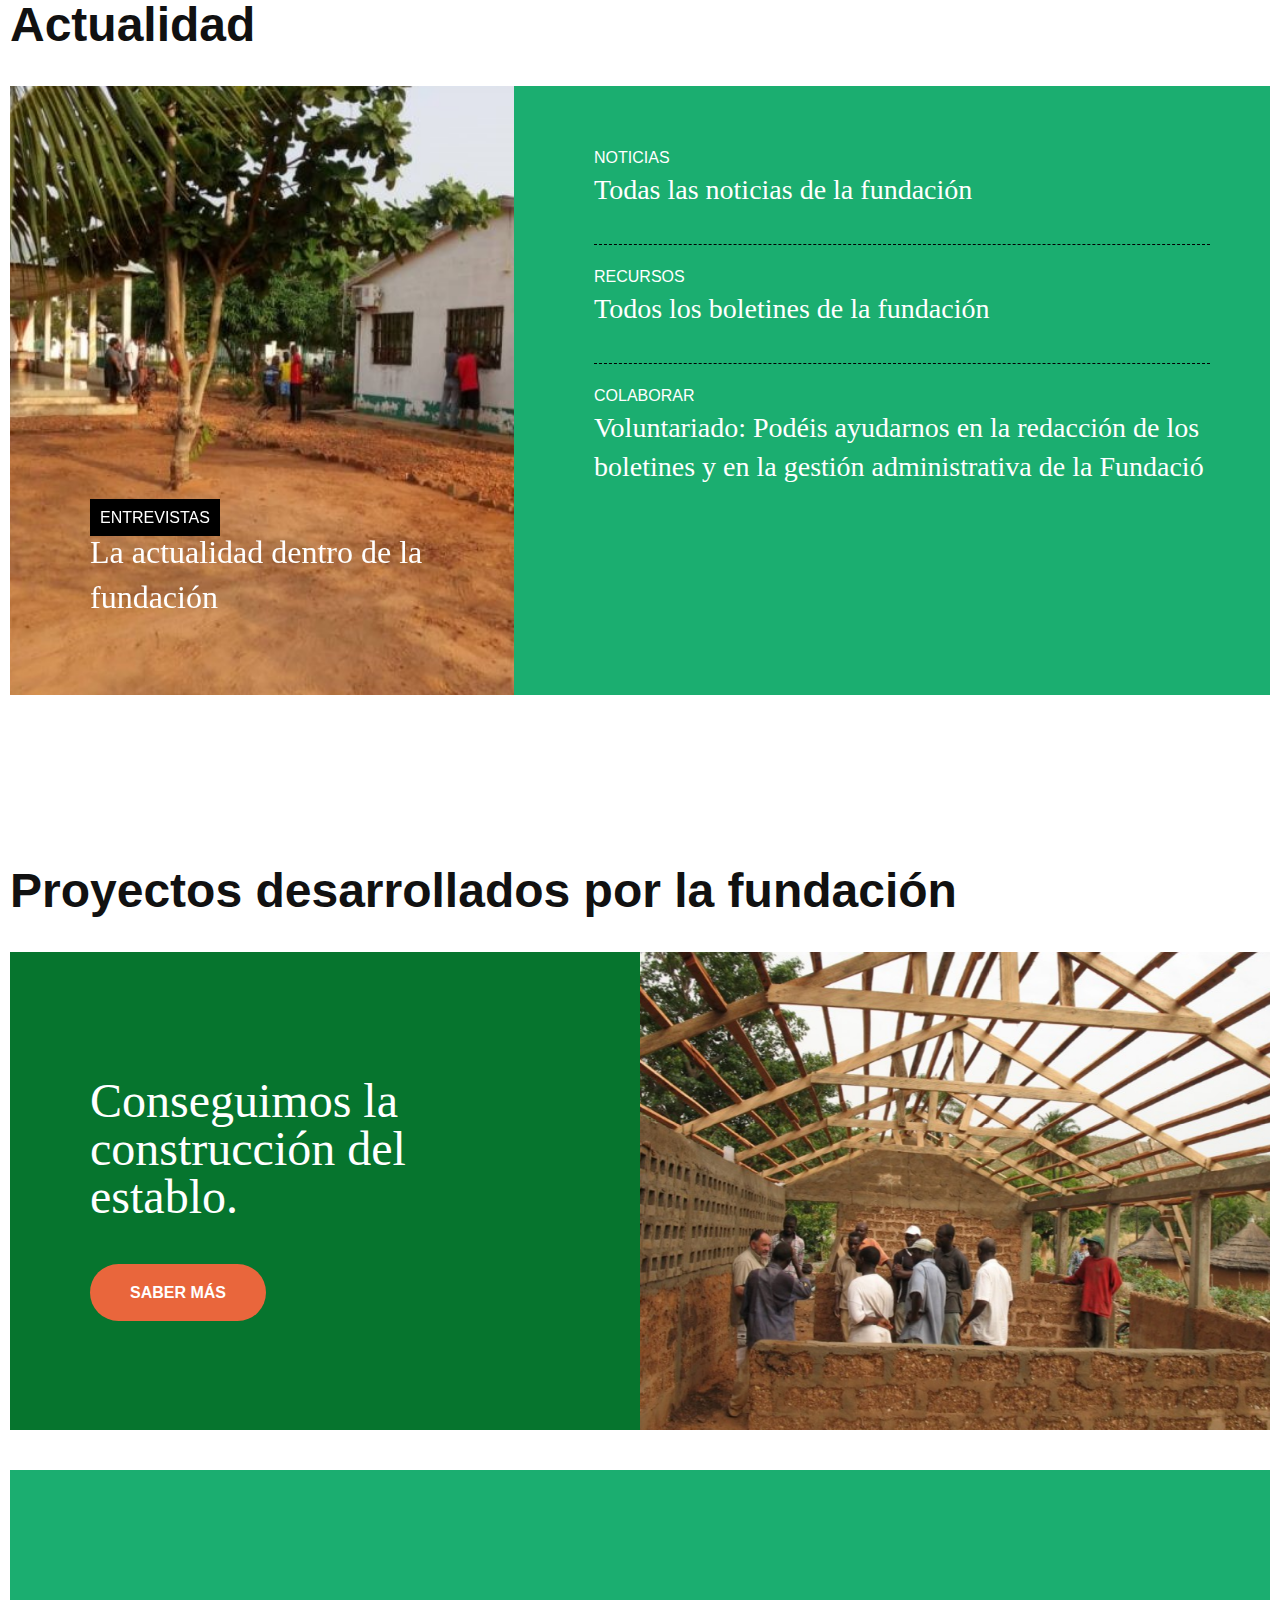
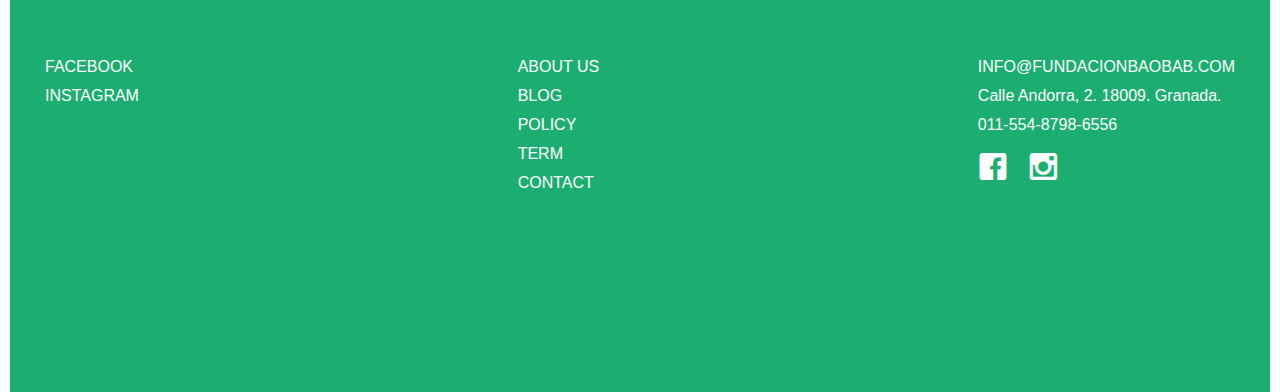
==== commit 10c203cb: "saber mas" ====
--- a/index.html
+++ b/index.html
@@ -255,7 +255,7 @@
 								<h3>Conseguimos la construcción del establo.</h3>
 								<!-- <p>Let’s Discover more about yournext destination</p> -->
 								<div class="btn-wrap">
-									<a href="#" class="btn-orange btn-pill">Lee toda la historia</a>
+									<a href="#" class="btn-orange btn-pill">Saber más</a>
 								</div>
 							</div>
 							<figure class="effect-zoom-out">
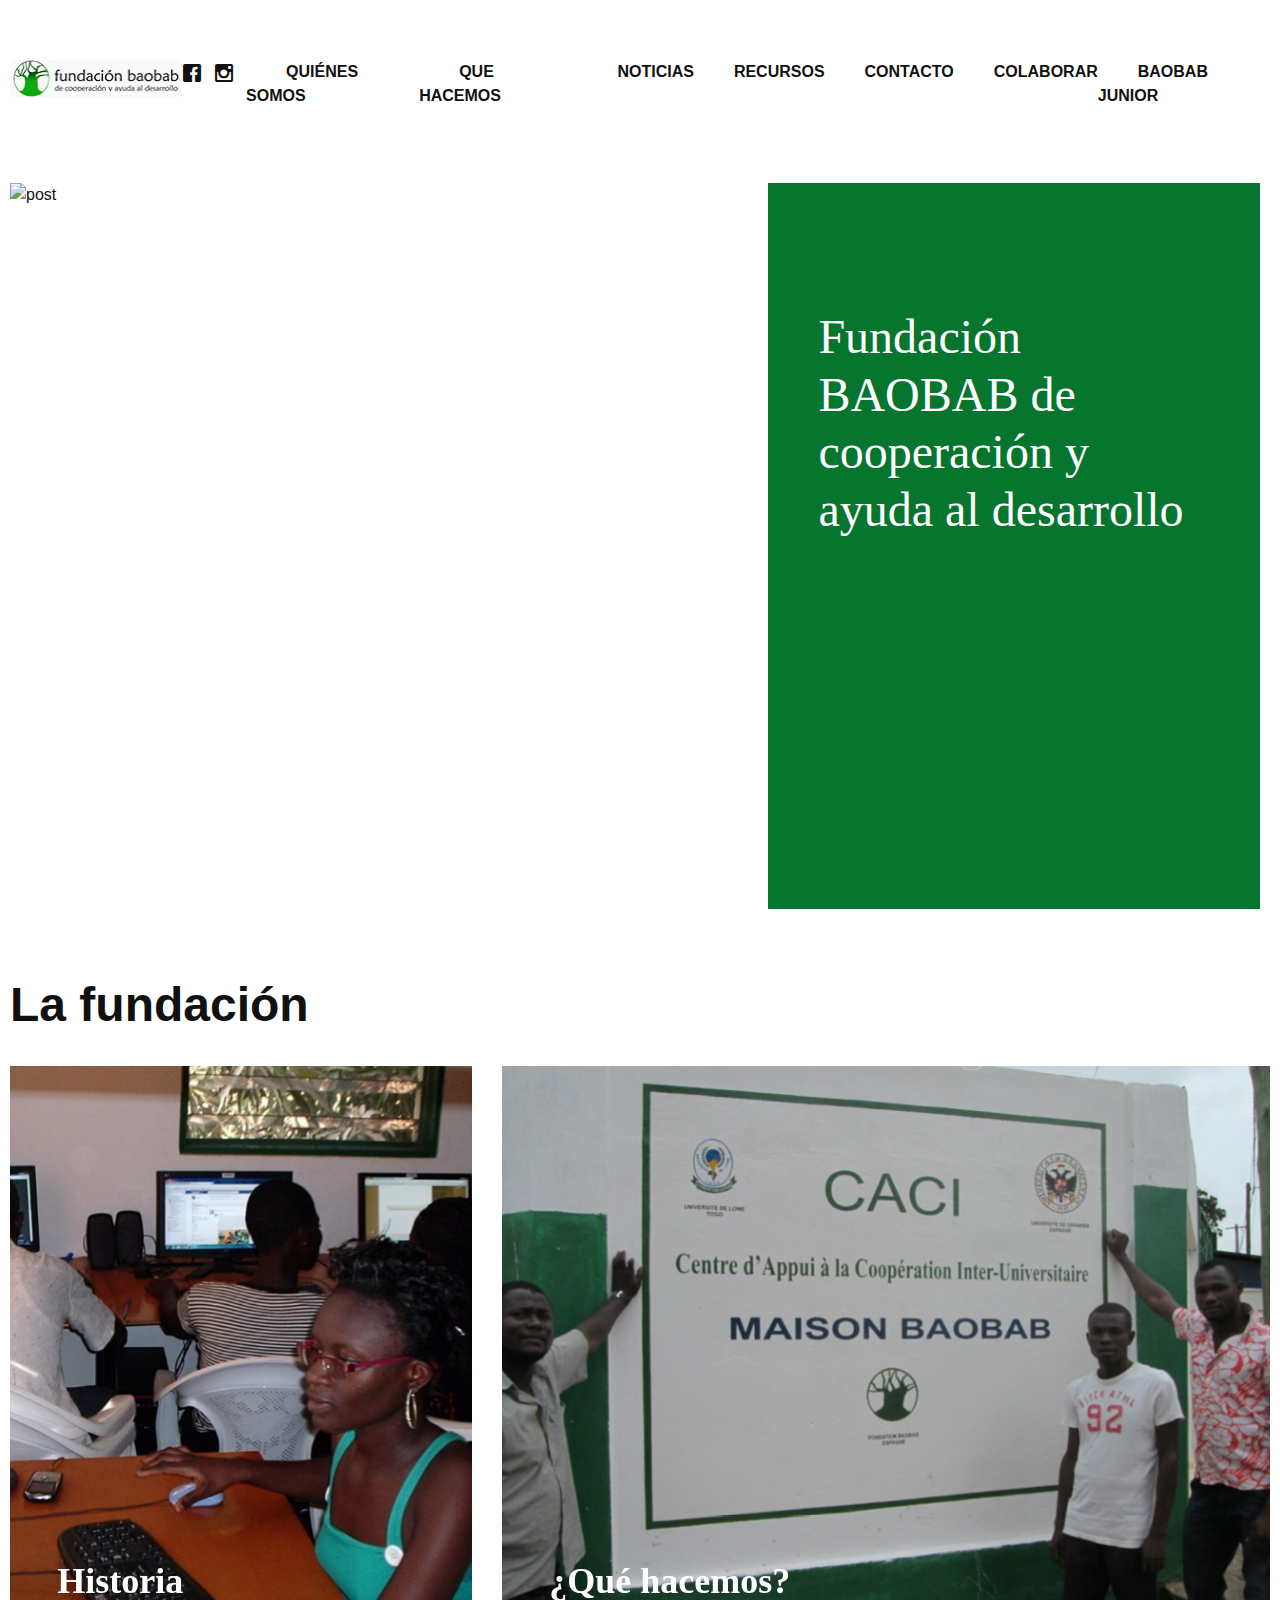
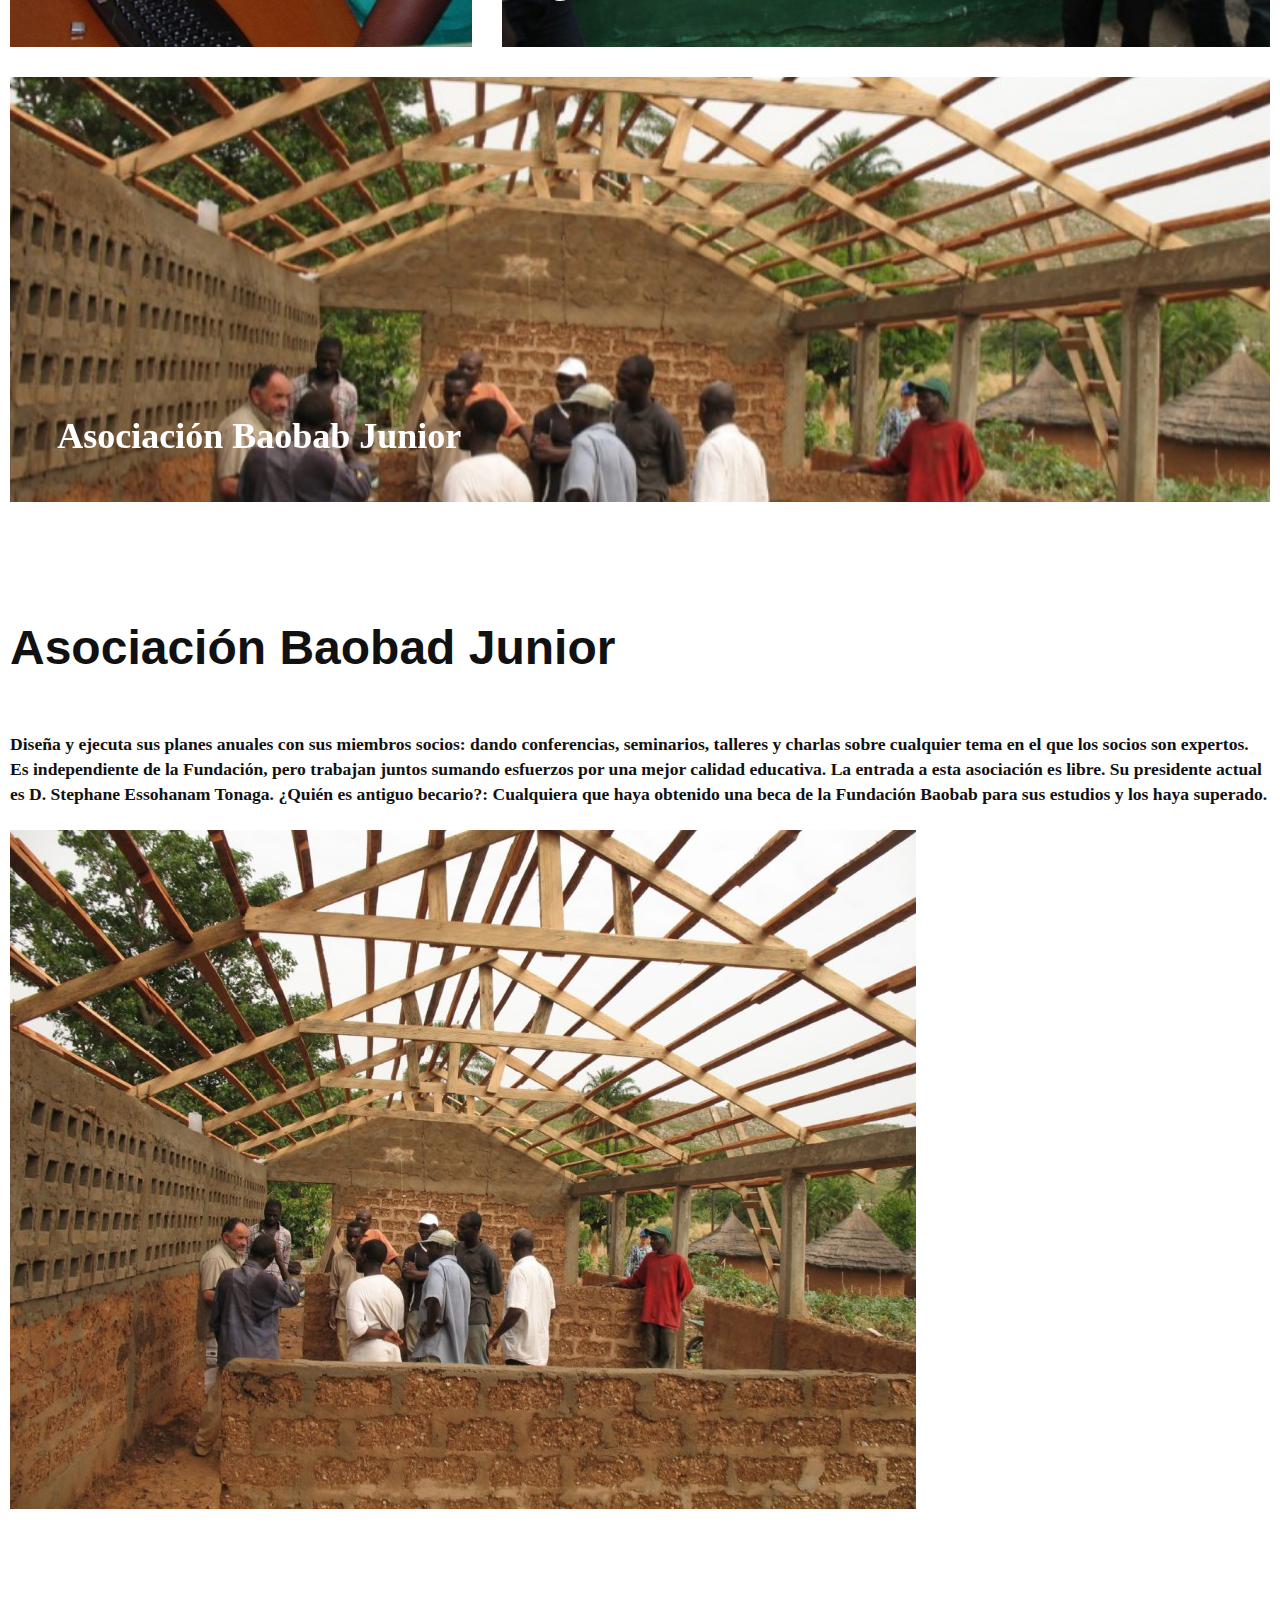
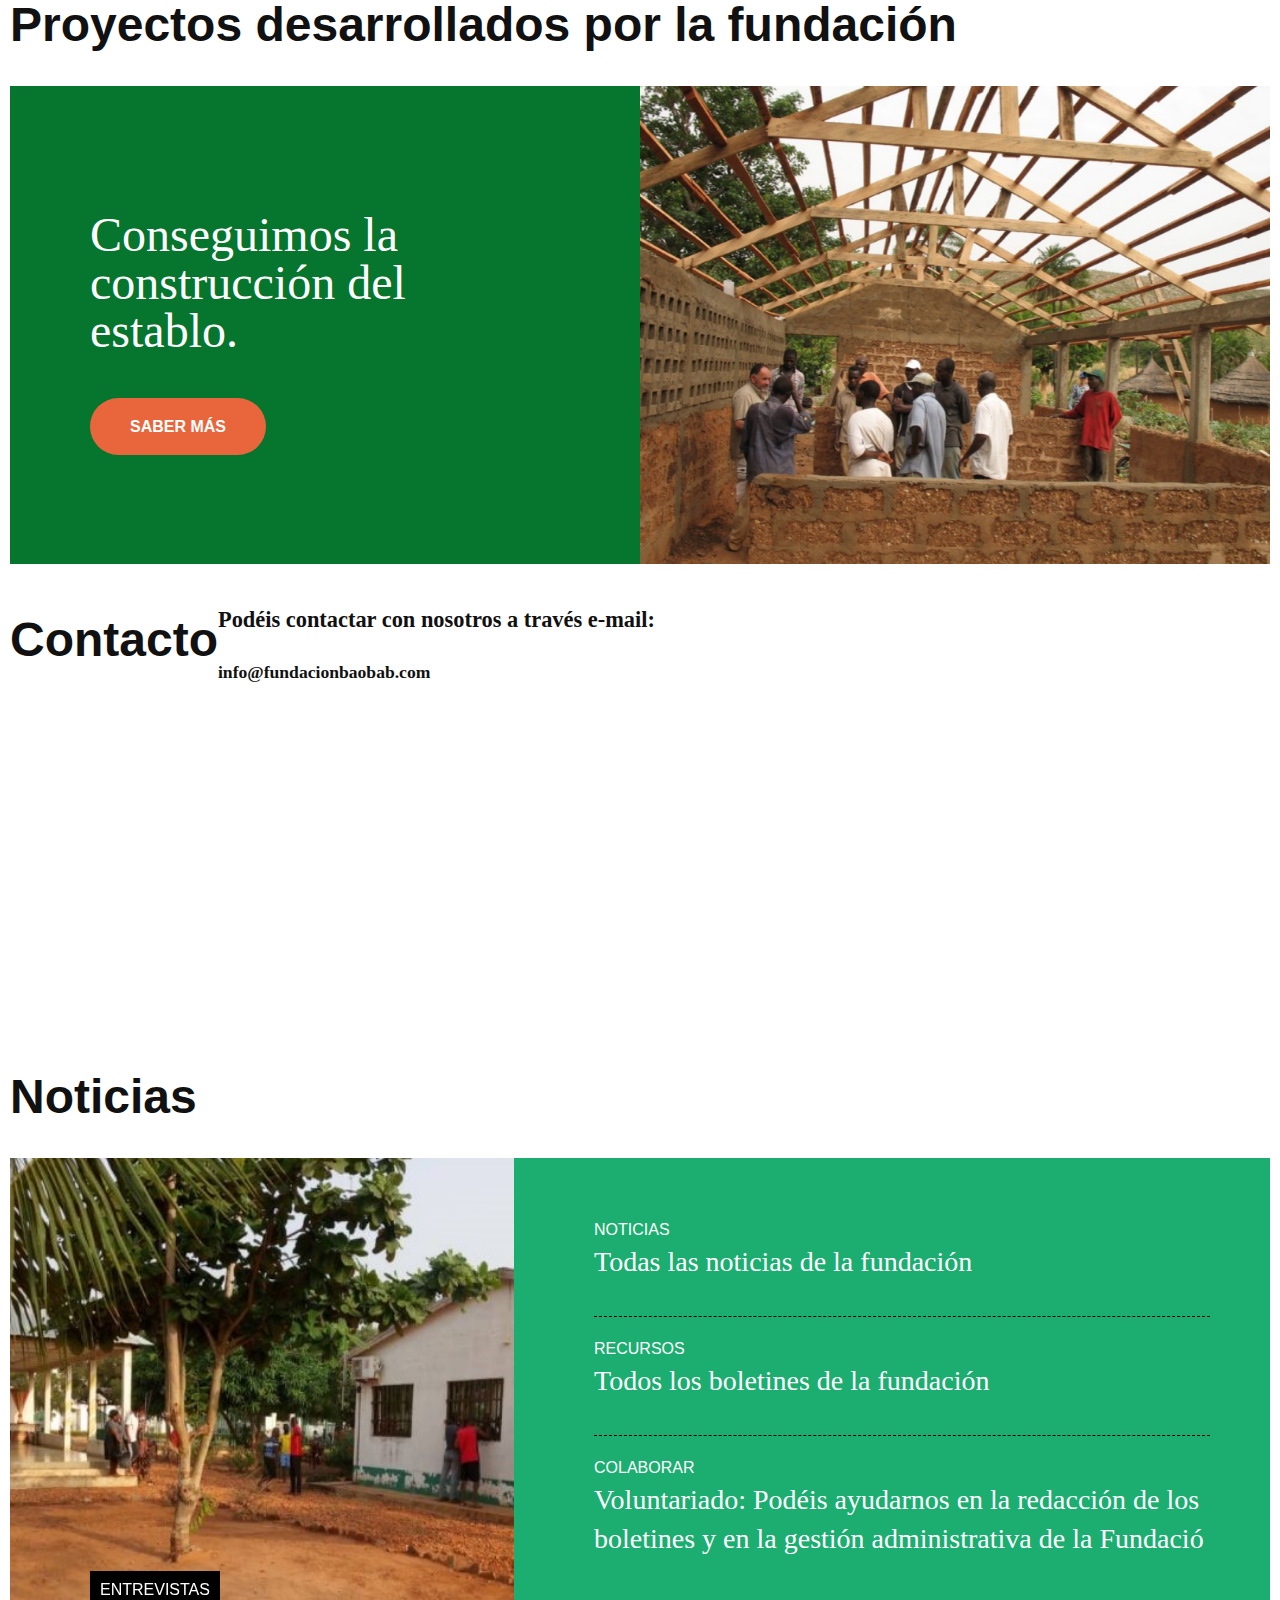
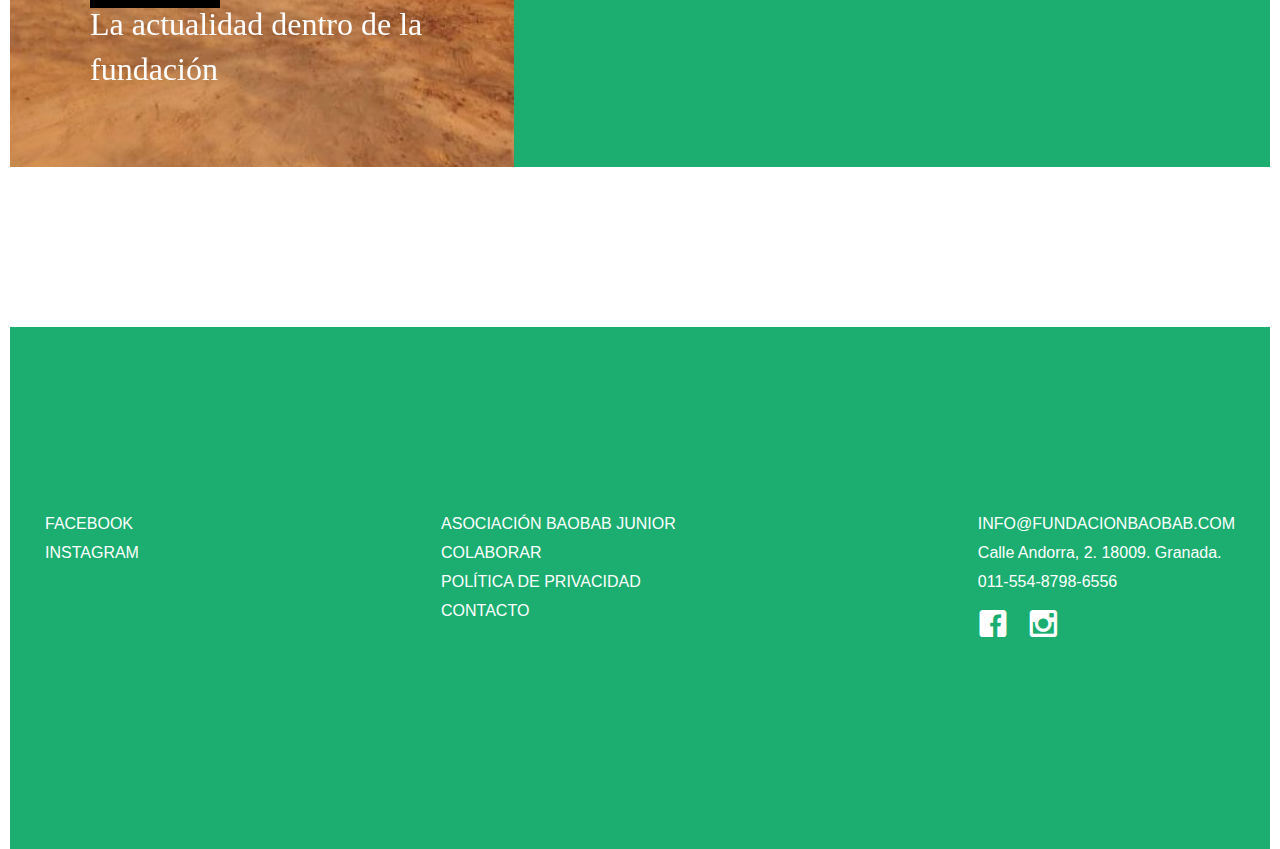
==== commit 666ff0b3: "muchos cambios" ====
--- a/index.html
+++ b/index.html
@@ -38,7 +38,7 @@
 						<div class="social-links">
 							<ul>
 								<li>
-									<a href="#">
+									<a href="index.html">
 										<i class="icon icon-facebook"></i>
 									</a>
 								</li>
@@ -54,29 +54,29 @@
 					</div><!--top-left-->
 					<nav id="navbar" class="header-nav">
 						<div class="header-menu">	
-							<ul class="nav-menu nav-hvr-effect">
+							<ul class="nav-menu nav-hvr">
 
 							
 								<li class="nav-item">
-									<a href="index.html" class="nav-link" data-hover="Patronato">Quiénes somos</a>
-								</li>
-								<li class="nav-item">
-									<a href="#about-page" class="nav-link" data-hover="Fundación">Que hacemos</a>
-								</li>
-								<li class="nav-item">
-									<a href="#popular-stories" class="nav-link" data-hover="Actuales">Noticias</a>
-								</li>
-								<li class="nav-item">
-									<a href="#feat-post" class="nav-link" data-hover="Boletines">Recursos</a>
-								</li>
-								<li class="nav-item">
-									<a href="#health-tips" data-hover="Correo" class="nav-link">Contacto</a>
-								</li>
-								<li class="nav-item">
-									<a href="#love-tips" data-hover="Donación" class="nav-link">Colaborar</a>
-								</li>
-								<li class="nav-item">
-									<a href="#featured-post" data-hover="Asociación" class="nav-link">Baobab Junior</a>
+									<a href="somos.html" class="nav-link" >Quiénes somos</a>
+								</li>
+								<li class="nav-item">
+									<a href="#hacemos" class="nav-link" >Que hacemos</a>
+								</li>
+								<li class="nav-item">
+									<a href="#noticias" class="nav-link">Noticias</a>
+								</li>
+								<li class="nav-item">
+									<a href="#recursos" class="nav-link" >Recursos</a>
+								</li>
+								<li class="nav-item">
+									<a href="#contacto" class="nav-link">Contacto</a>
+								</li>
+								<li class="nav-item">
+									<a href="colaborar.html" data-hover="Donación" class="nav-link">Colaborar</a>
+								</li>
+								<li class="nav-item">
+									<a href="#asociacion"  class="nav-link">Baobab Junior</a>
 								</li>
 								<!-- <li class="nav-item">
 									<a href="https://templatesjungle.gumroad.com/l/lifestyle-magazine-html-template" data-hover="GET PRO" class="nav-link"> GET PRO </a>
@@ -101,7 +101,7 @@
 			<div class="abp-post-wrap">
 				<div class="row">
 					<figure>
-						<img src="images/baobab.jpg" alt="post">
+						<img src="images/baobab1.jpg" alt="post">
 					</figure>
 					<div class="abp-post-content" style="background-color: #06752E;color:white">
 							<h3>Fundación BAOBAB de cooperación y ayuda al desarrollo</h3>
@@ -138,14 +138,14 @@
 	<section id="popular-stories" class="text-hvr-effect">
 		<div class="container">
 			<div class="row">
-				<h2 class="section-title">La fundación</h2>
+				<h2 class="section-title" id="fundacion">La fundación</h2>
 				<div class="grid">
 					<div class="ps-grid-wrap ps-element">
 						<div class="ps-grid-item five-col">
 							<figure class="effect-zoom-out">
 								<img src="images/hacemos.jpg" alt="post">
 								<figcaption>
-									<div class="title">
+									<div class="title" id="#historia">
 										<!-- <span>Historia</span> -->
 										<h3><a href="#">Historia</a></h3>
 									</div>
@@ -157,7 +157,7 @@
 							<figure class="effect-zoom-out">
 								<a href="#"><img src="images/asociacion.jpg" alt="post"></a>
 								<figcaption>
-									<div class="title">
+									<div class="title" id="#hacemos">
 										<!-- <span>¿Qué hacemos?</span> -->
 										<h3><a href="#">¿Qué hacemos?</a></h3>
 									</div>
@@ -190,7 +190,7 @@
 	<section id="asociacion">
 		<div class="container">
 			<div class="row">
-					<h2 class="section-title">Asociación Baobad</h2>
+					<h2 class="section-title">Asociación Baobad Junior</h2>
 					<div class="col-md-6">
 						<h4>
 						Diseña y ejecuta sus planes anuales con sus miembros socios: dando conferencias,
@@ -207,10 +207,52 @@
 			</div>
 		  </div>
 	</section>
-	<section id="feat-post" class="featured-post">
+	<section id="proyectos" class="hrl-tips">
+		<div class="container">
+			<div class="row">
+			<h2 class="section-title">Proyectos desarrollados por la fundación</h2>
+				<div class="layer-vertical-text left-align">proyectos</div>
+				<div class="grid">
+					<div class="grid-item top-item">
+						<div class="hrl-item">
+							<div class="text-block">
+								<h3>Conseguimos la construcción del establo.</h3>
+								<!-- <p>Let’s Discover more about yournext destination</p> -->
+								<div class="btn-wrap">
+									<a href="#" class="btn-orange btn-pill">Saber más</a>
+								</div>
+							</div>
+							<figure class="effect-zoom-out">
+								<img src="images/junior.jpg" alt="post">
+							</figure>
+						</div>
+					</div><!--hrl-content-top-->	
+				</div><!--grid-->
+			</div><!--row-->
+		</div>
+	</section>
+	
+	<section id="contacto">
+		<div class="container">
+			<div class="row">
+					<h2 class="section-title">Contacto</h2>
+					<div class="col-md-6">
+						<h3>
+							Podéis contactar con nosotros a través e-mail: 
+						</h3>
+						<h4><strong>info@fundacionbaobab.com</strong></h4>
+					</div>
+					<div class="col-md-6">
+						<iframe src="https://www.google.com/maps/embed?pb=!1m18!1m12!1m3!1d3179.154565554996!2d-3.5998209241445114!3d37.17279757214323!2m3!1f0!2f0!3f0!3m2!1i1024!2i768!4f13.1!3m3!1m2!1s0xd71fcbc1b0a555f%3A0x51bf4b274e31dd2a!2sC.%20Andorra%2C%202%2C%20Centro%2C%2018009%20Granada%2C%20Espa%C3%B1a!5e0!3m2!1ses!2sus!4v1719439737131!5m2!1ses!2sus" width="600" height="450" style="border:0;" allowfullscreen="" loading="lazy" referrerpolicy="no-referrer-when-downgrade"></iframe>
+					</div>
+			</div>
+		</div>
+	</section>
+
+	<section id="noticias" class="featured-post">
 		<div class="container">
 			<div class="row">			
-				<h2 class="section-title">Actualidad</h2>
+				<h2 class="section-title">Noticias</h2>
 				<div class="grid">
 					<div class="feature-post-item">
 						<figure class="effect-zoom-out">
@@ -243,31 +285,6 @@
 		</div>
 	</section>
 
-	<section id="health-tips" class="hrl-tips">
-		<div class="container">
-			<div class="row">
-			<h2 class="section-title">Proyectos desarrollados por la fundación</h2>
-				<div class="layer-vertical-text left-align">Health</div>
-				<div class="grid">
-					<div class="grid-item top-item">
-						<div class="hrl-item">
-							<div class="text-block">
-								<h3>Conseguimos la construcción del establo.</h3>
-								<!-- <p>Let’s Discover more about yournext destination</p> -->
-								<div class="btn-wrap">
-									<a href="#" class="btn-orange btn-pill">Saber más</a>
-								</div>
-							</div>
-							<figure class="effect-zoom-out">
-								<img src="images/junior.jpg" alt="post">
-							</figure>
-						</div>
-					</div><!--hrl-content-top-->	
-				</div><!--grid-->
-			</div><!--row-->
-		</div>
-	</section>
-
 <footer id="footer">
 	<div class="container">
 		<div class="footer-content">
@@ -280,11 +297,11 @@
 
 			<div class="footer-menu">
 				<ul>
-					<li><a href="#">About Us</a></li>
-					<li><a href="#">Blog</a></li>
-					<li><a href="#">Policy</a></li>
-					<li><a href="#">Term</a></li>
-					<li><a href="#">Contact</a></li>
+					<li><a href="#asociacion">Asociación Baobab Junior</a></li>
+					<li><a href="colaborar.html">Colaborar</a></li>
+					<li><a href="#">Política de privacidad</a></li>
+					<!-- <li><a href="#">Term</a></li> -->
+					<li><a href="#contacto">Contacto</a></li>
 				</ul>
 			</div>
 
--- a/css/main.css
+++ b/css/main.css
@@ -582,7 +582,7 @@
   }
 
   .header-menu .nav-menu a.nav-link {
-    font-size: 1.5em;
+    font-size: 1.5em !important;
   }
 
   .header-menu .nav-menu.active {
@@ -648,6 +648,7 @@
   transform: translateY(100%);
 }
 
+
 /*----- Summary Section
 --------------------------------------------------------------*/
 #summary-wrapper .summary-content {
@@ -1252,4 +1253,11 @@
     flex: 0 0 50%;
     max-width: 50%;
   }
+}
+
+#colaborar h4{
+  font-size: 1.8rem !important;
+}
+#colaborar p{
+  font-size: 1.2rem !important;
 }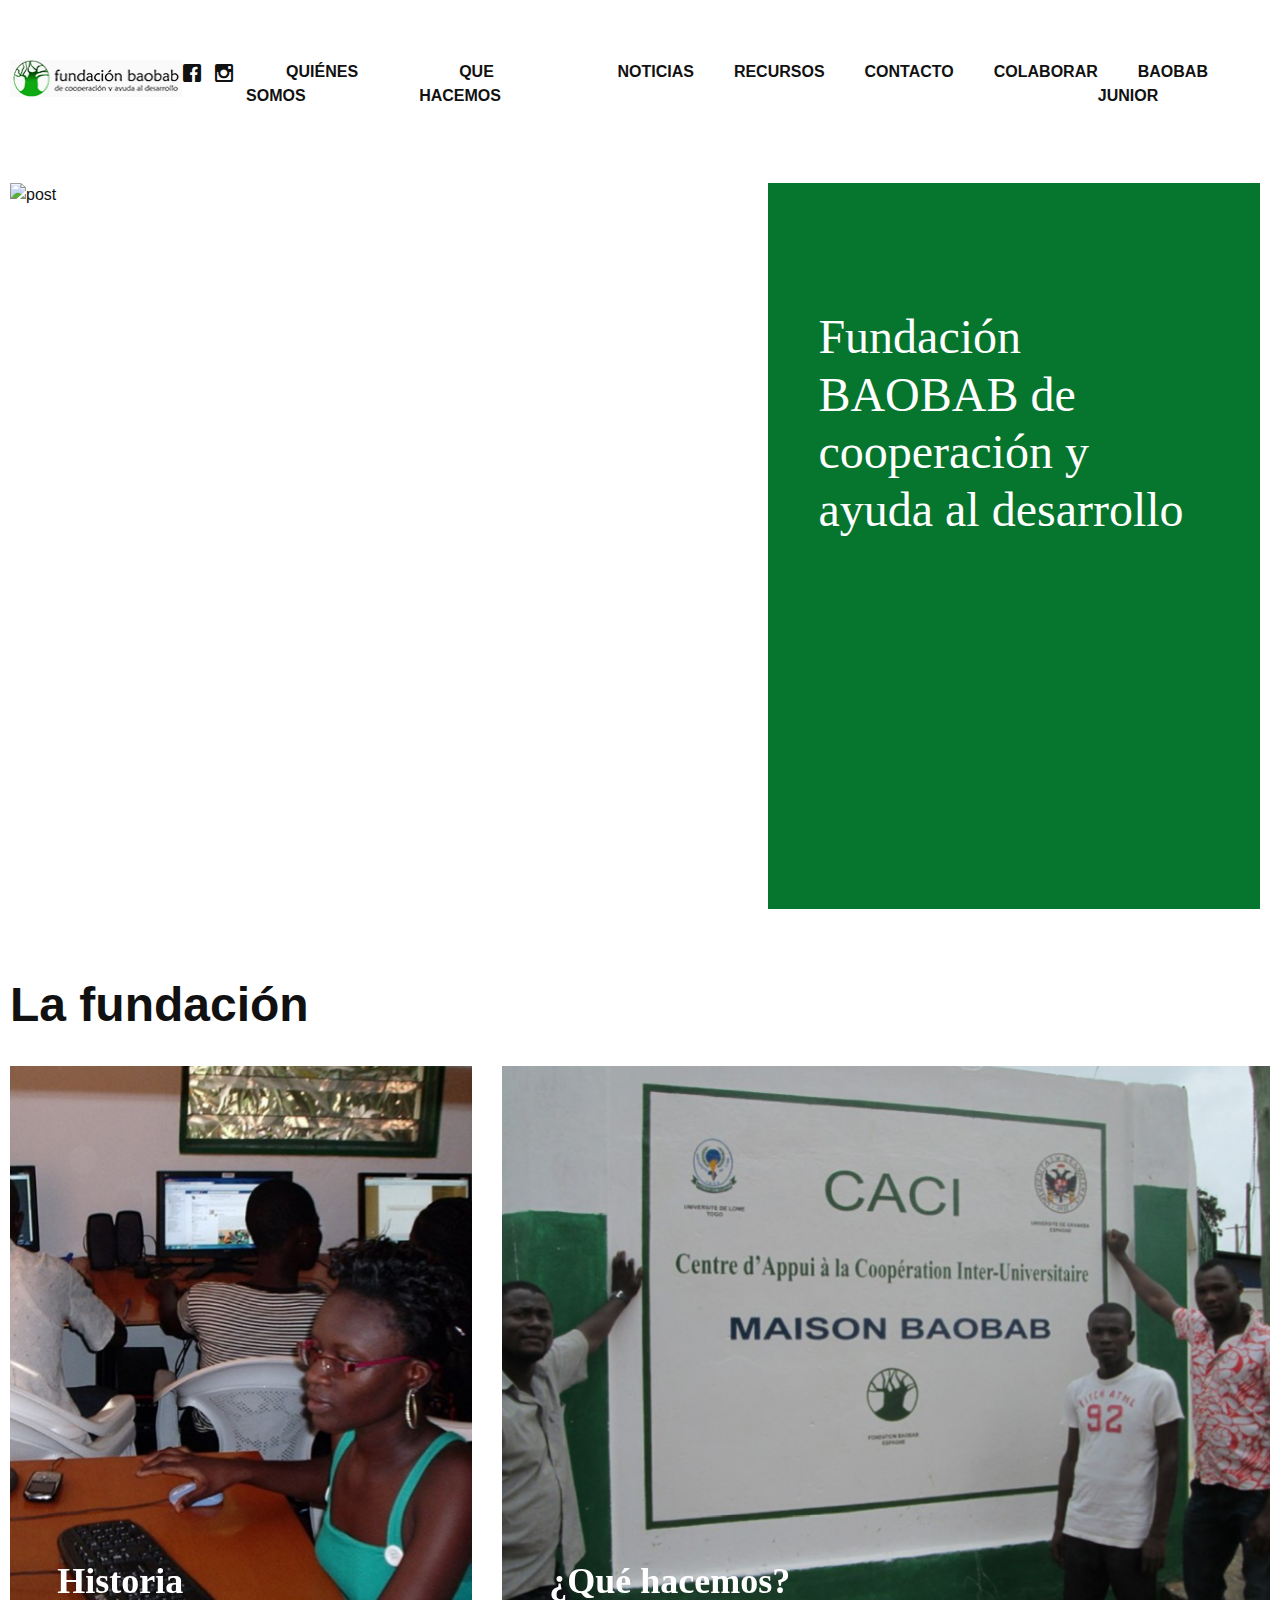
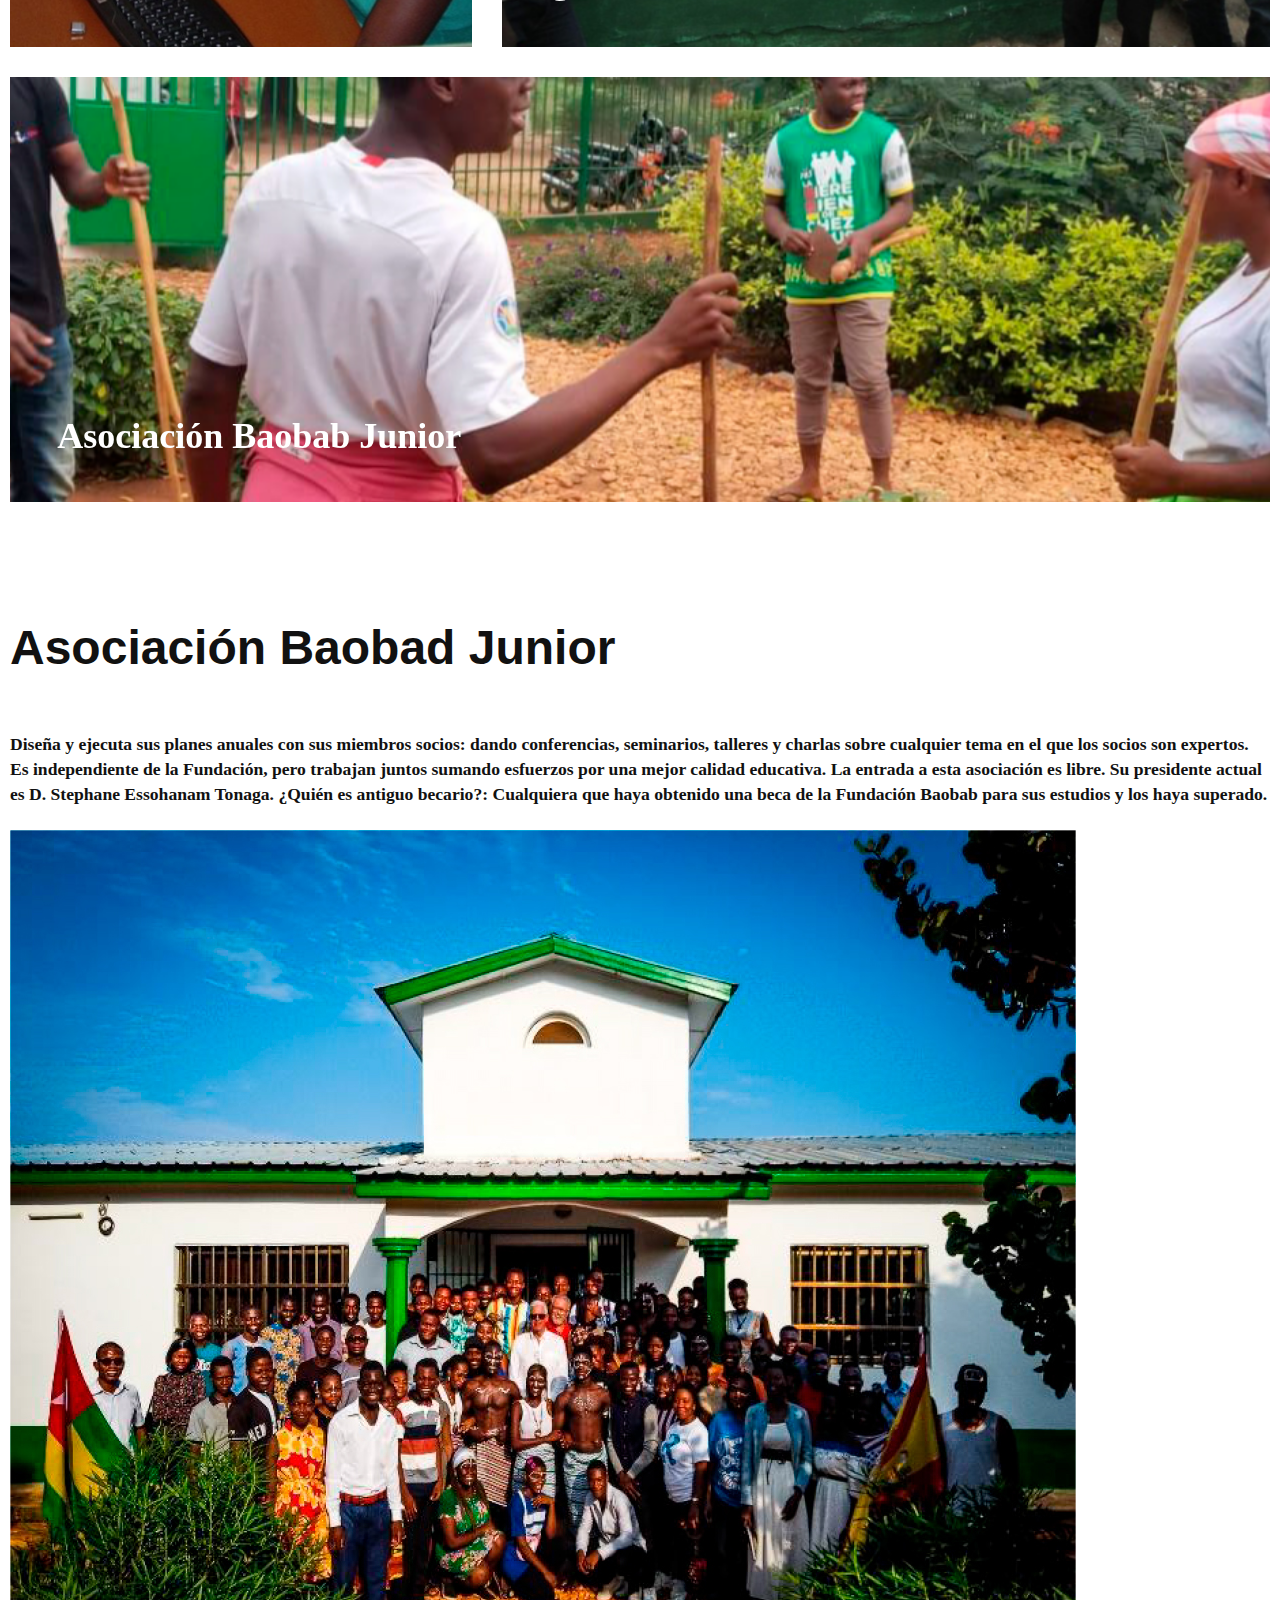
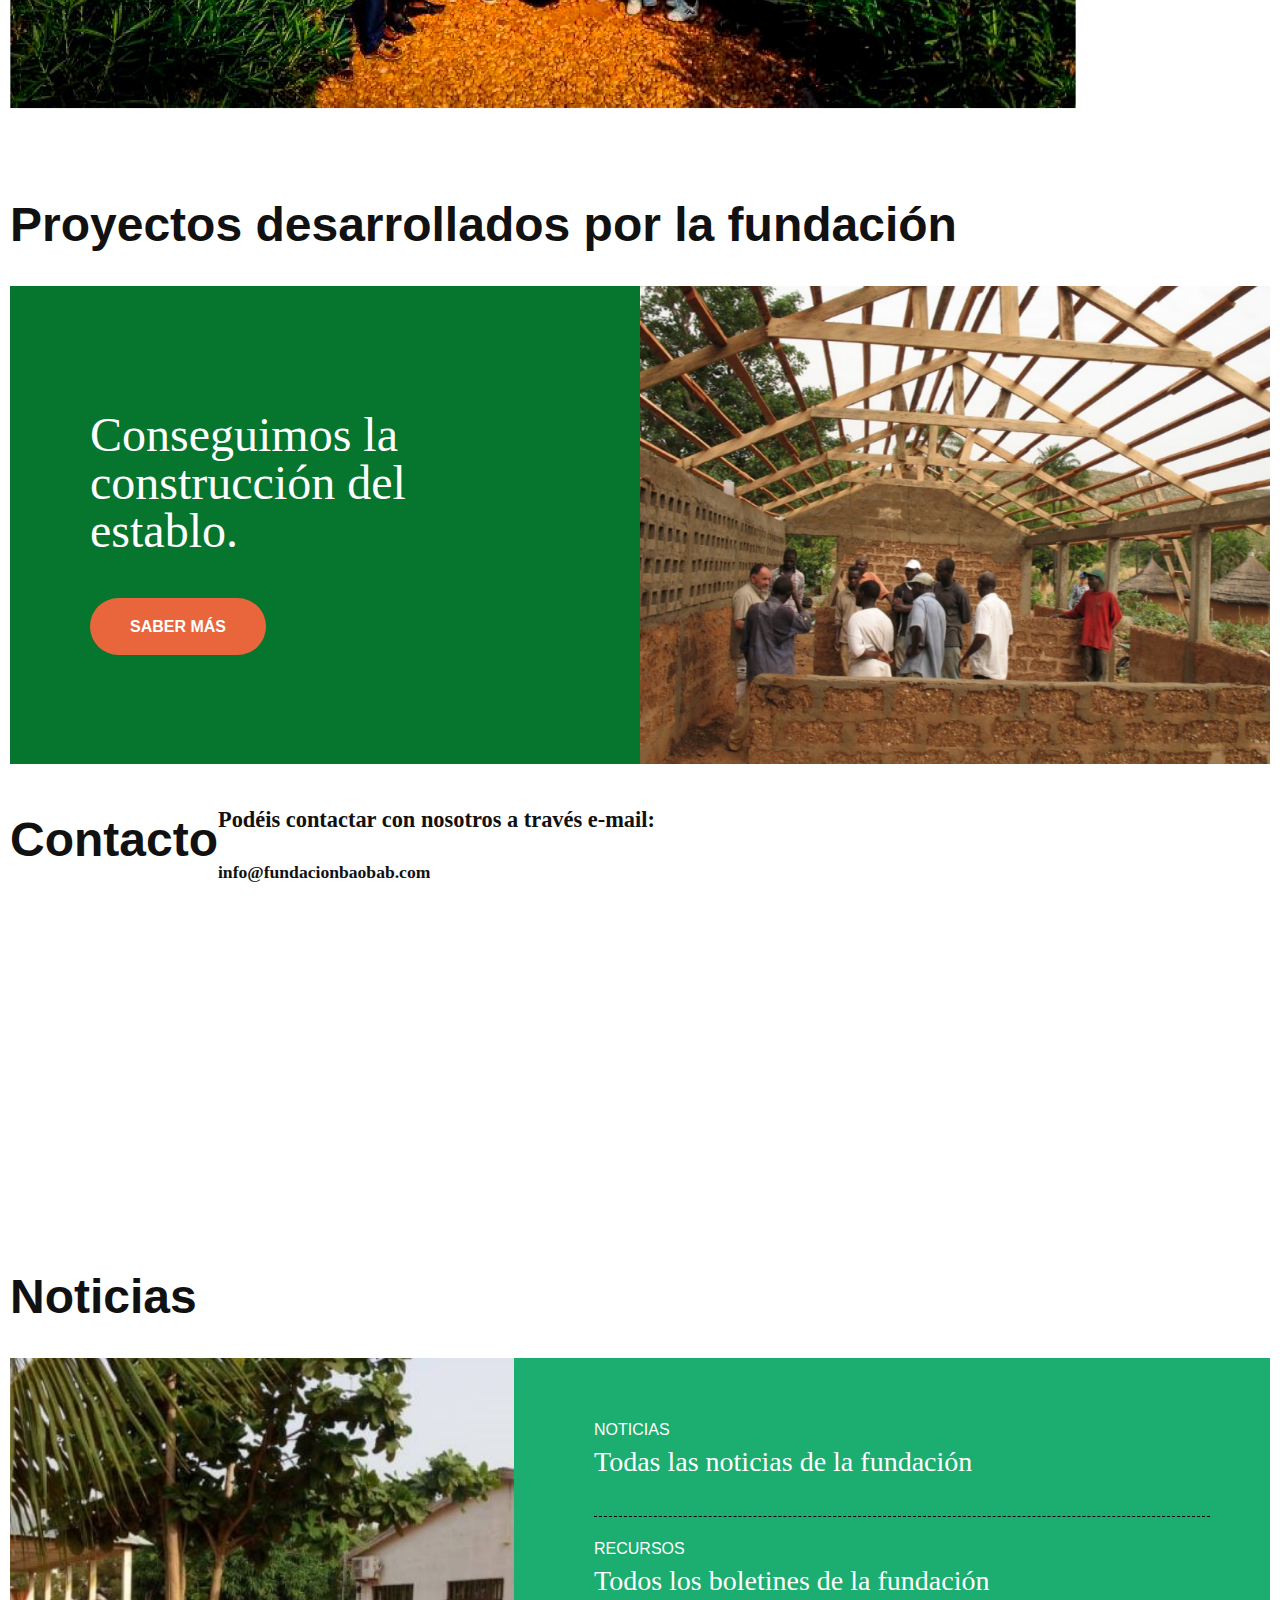
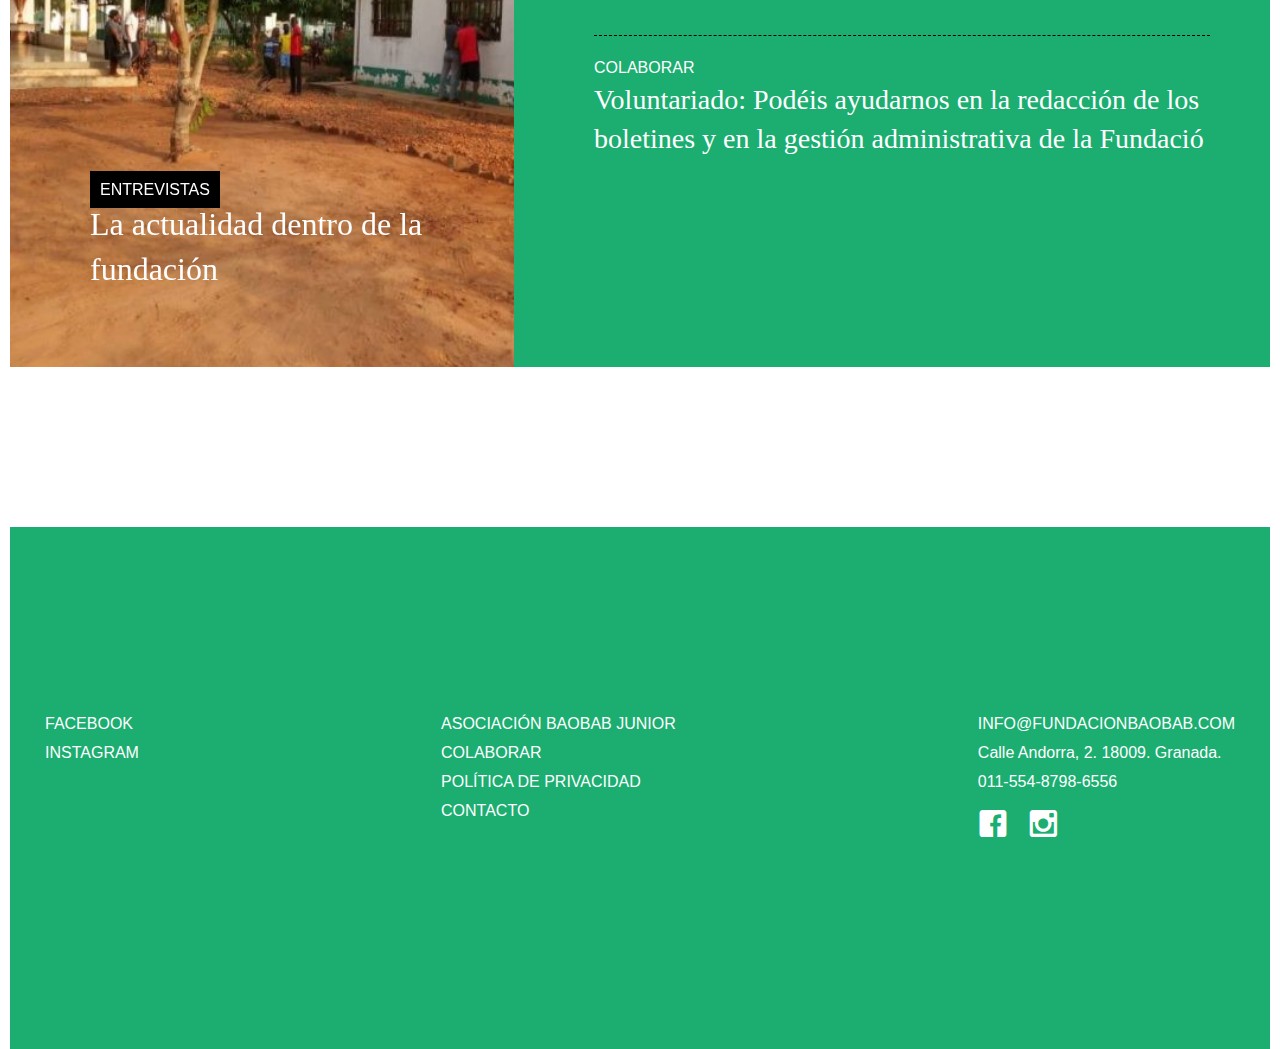
==== commit 84fbce08: "muchos cambios" ====
--- a/index.html
+++ b/index.html
@@ -114,26 +114,7 @@
 			</div>
 		</div>
 	</section>
-<!-- 
-	<section id="subscribe">
-		<div class="container">
-			<div class="row">	
-				<div class="subscribe-content">
-					<div class="entry-content">			
-						<div class="section-header">
-							<h2 class="section-title">Subscribe us for more life transforming tips and articles</h2>
-							<p>Subscribe us for more life transforming tips</p>
-						</div>
-						<form id="form">
-							<input type="text" name="name" placeholder="Name">
-							<input type="text" name="email" placeholder="Email Address">
-							<button id="button">Send me the link</button>
-						</form>
-					</div><!--text-block-->
-				<!-- </div>
-			</div>
-		</div>		
-	</section>  -->
+
 
 	<section id="popular-stories" class="text-hvr-effect">
 		<div class="container">
@@ -142,7 +123,7 @@
 				<div class="grid">
 					<div class="ps-grid-wrap ps-element">
 						<div class="ps-grid-item five-col">
-							<figure class="effect-zoom-out">
+							<figure class="effect-zoom-out"id="hacemos">
 								<img src="images/hacemos.jpg" alt="post">
 								<figcaption>
 									<div class="title" id="#historia">
@@ -157,7 +138,7 @@
 							<figure class="effect-zoom-out">
 								<a href="#"><img src="images/asociacion.jpg" alt="post"></a>
 								<figcaption>
-									<div class="title" id="#hacemos">
+									<div class="title" >
 										<!-- <span>¿Qué hacemos?</span> -->
 										<h3><a href="#">¿Qué hacemos?</a></h3>
 									</div>
@@ -170,7 +151,7 @@
 					<div class="ps-grid-wrap">
 						<div class="ps-grid-item twelve-col">
 							<figure class="effect-zoom-out">
-								<a href="#"><img src="images/junior.jpg" alt="post"></a>
+								<a href="#"><img src="images/actividades.jpg" alt="post"></a>
 								<figcaption>
 									<div class="title">
 										<!-- <span>Asociación Baobab Junior</span> -->
@@ -202,7 +183,7 @@
 						Baobab para sus estudios y los haya superado.</h4>
 					</div>
 					<div class="col-md-6">
-						<a href="#"><img src="images/junior.jpg" alt="post"></a>
+						<a href="#"><img src="images/lome.jpg" alt="post"></a>
 					</div>
 			</div>
 		  </div>
--- a/css/main.css
+++ b/css/main.css
@@ -571,7 +571,7 @@
     height: 100%;
     background-color: rgba(255, 255, 255, 0.9);
     flex-direction: column;
-    text-align: center;
+    /* text-align: center; */
     transition: 0.3s;
     z-index: 5;
     padding-top: 10em;
@@ -1260,4 +1260,11 @@
 }
 #colaborar p{
   font-size: 1.2rem !important;
+}
+#objetivos p{
+  font-size: 1.2rem !important;
+}
+#patronato li{
+  font-size: 1.2rem !important;
+
 }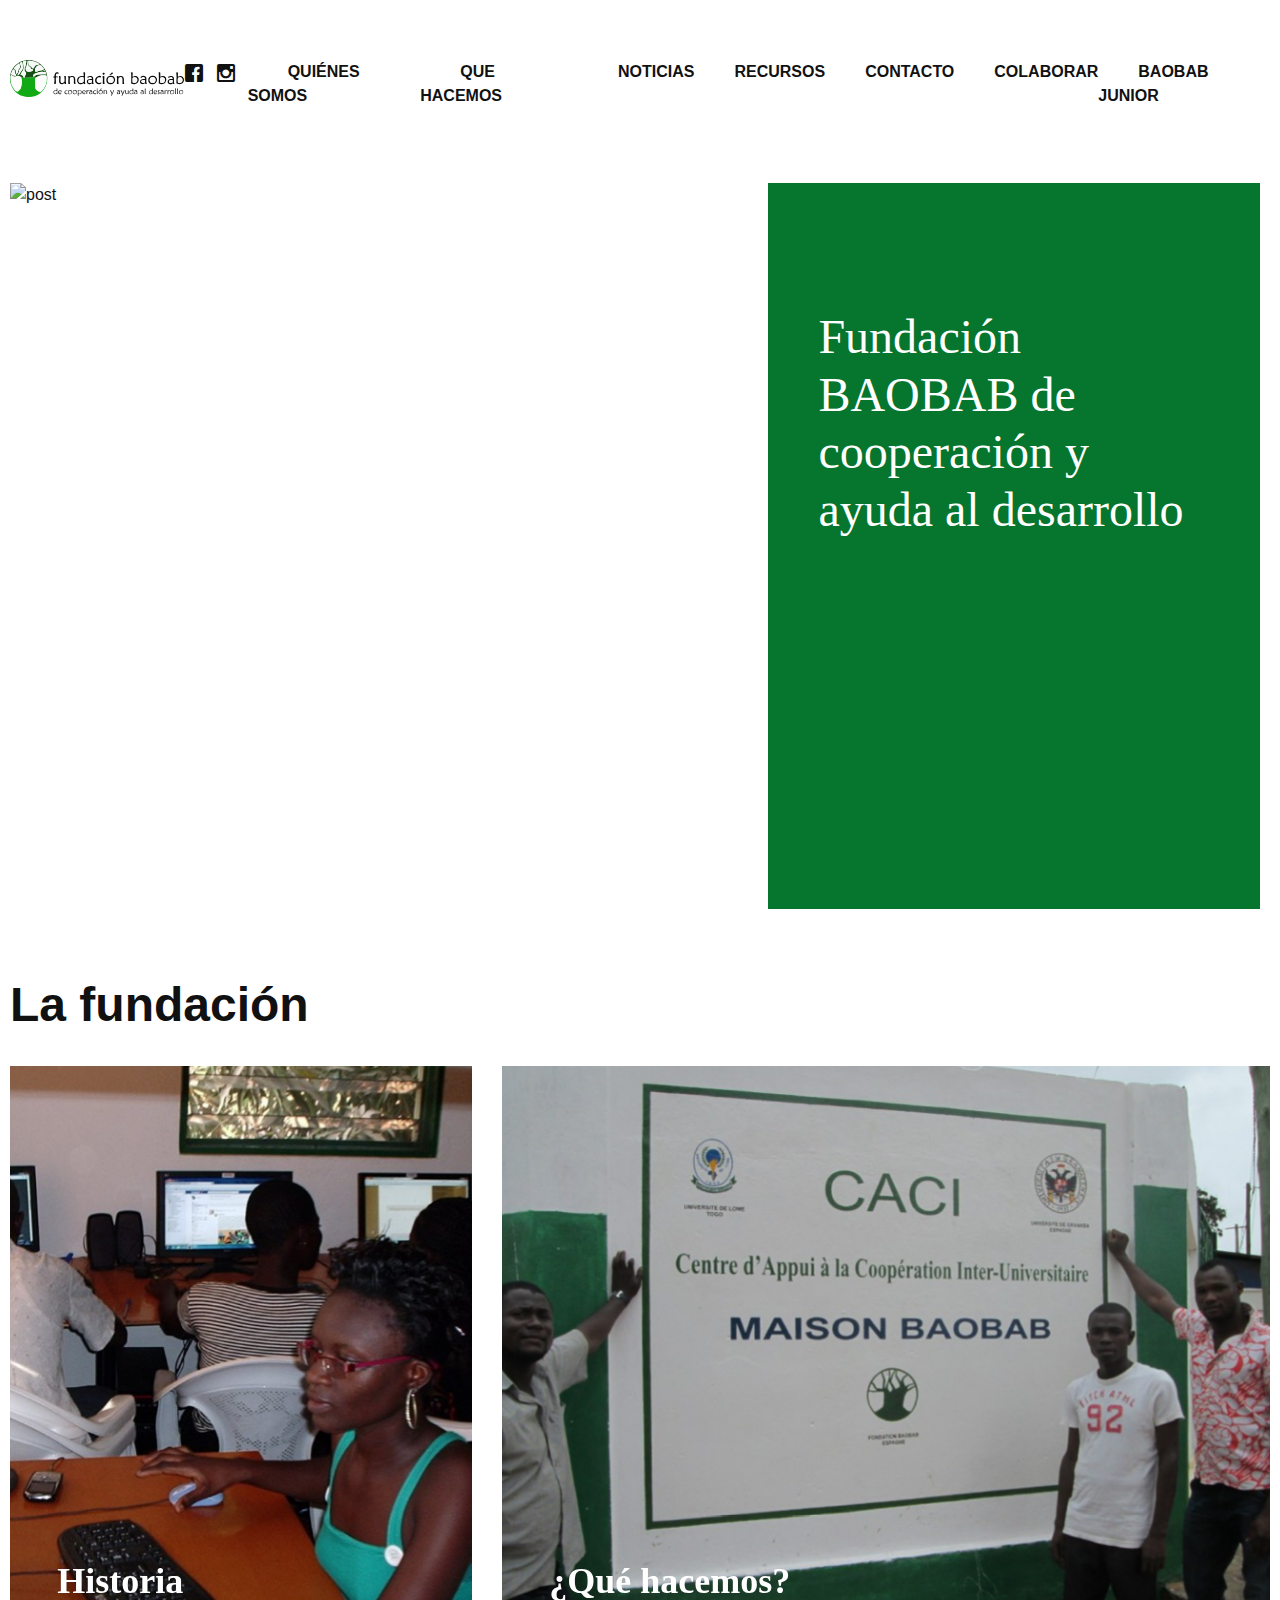
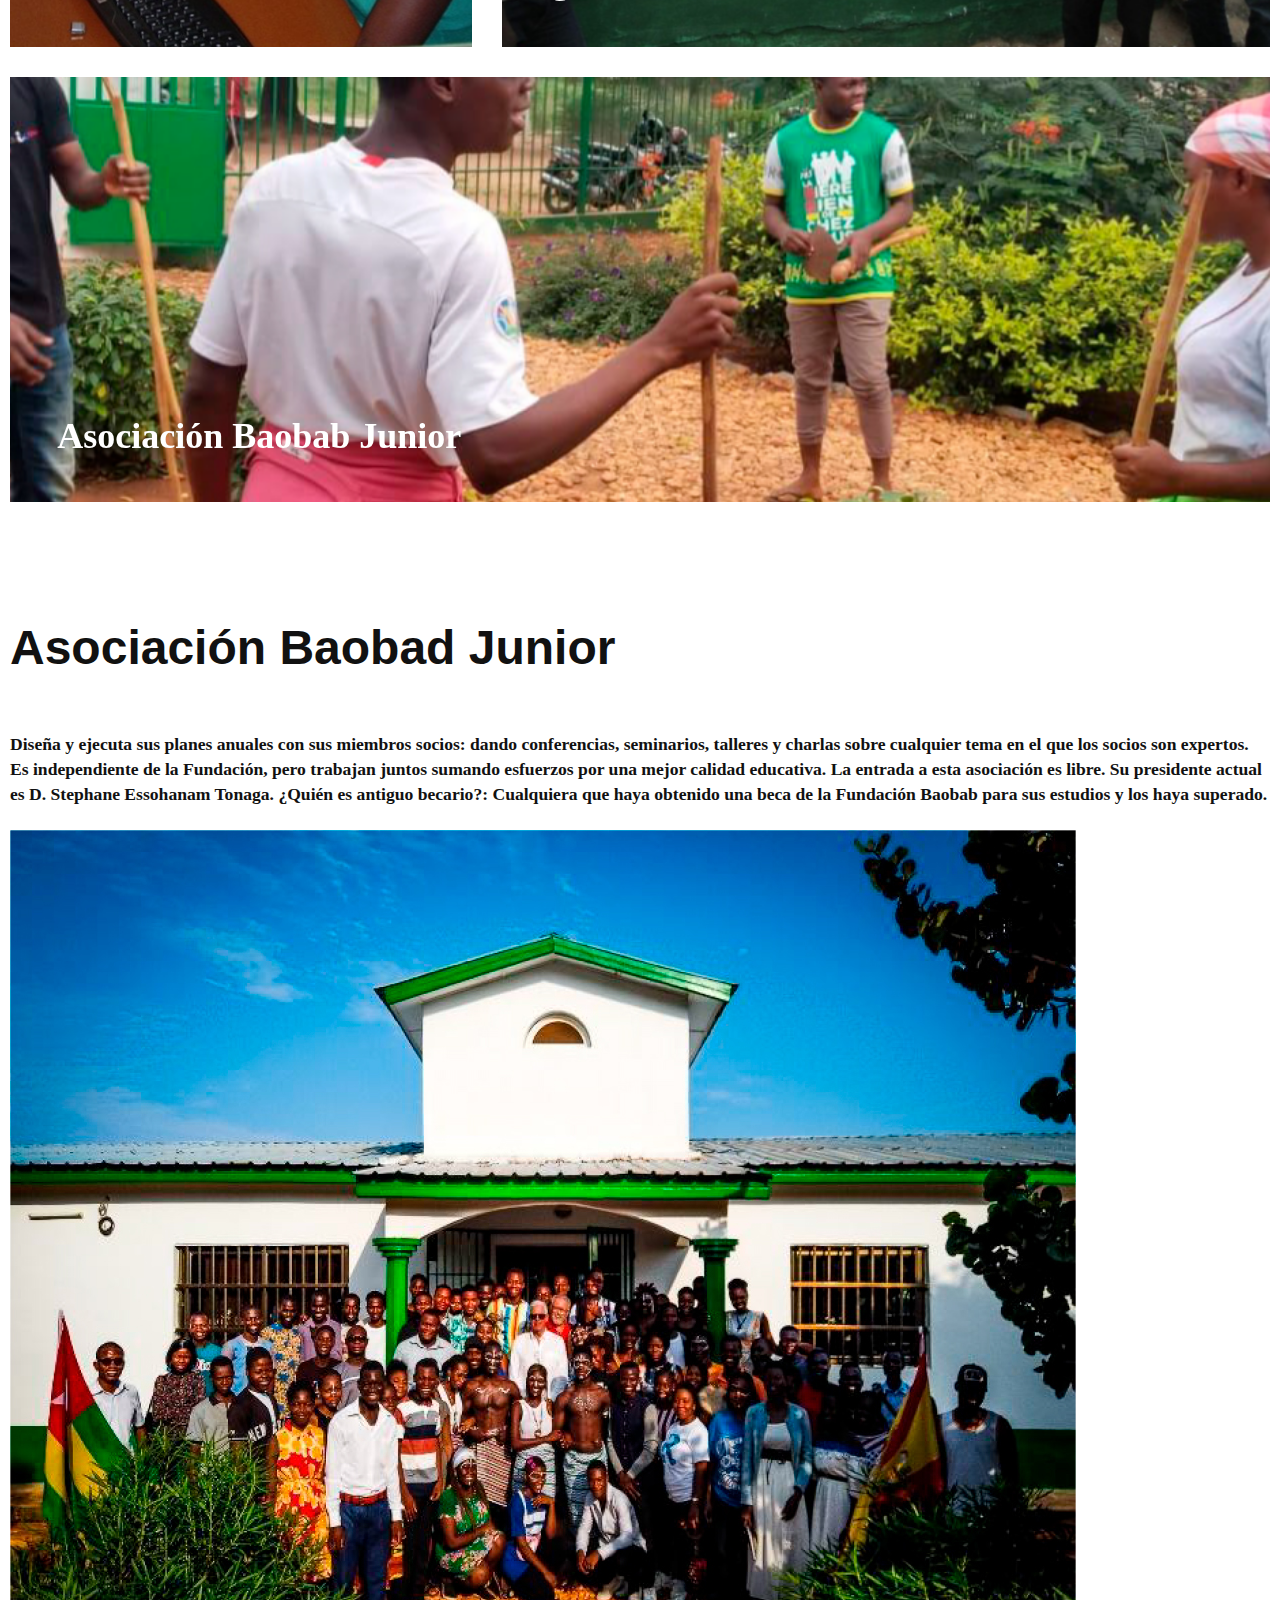
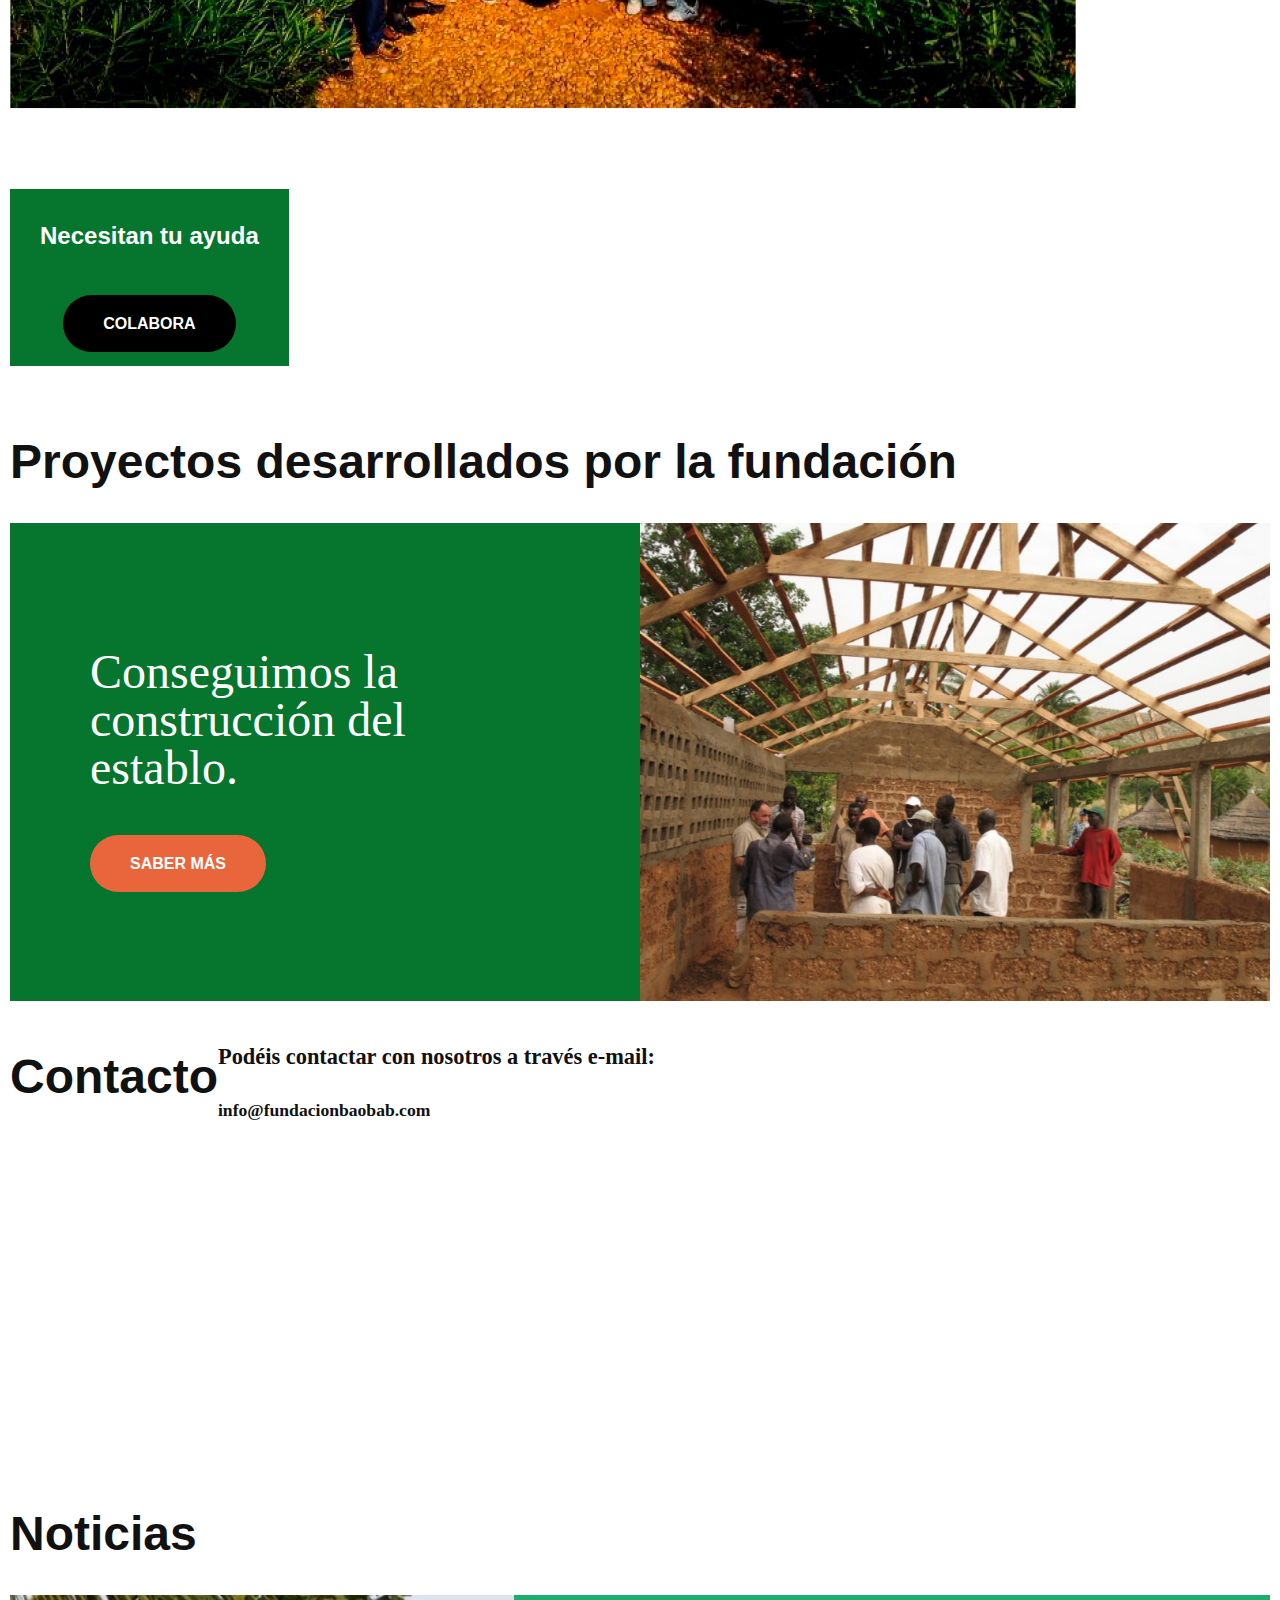
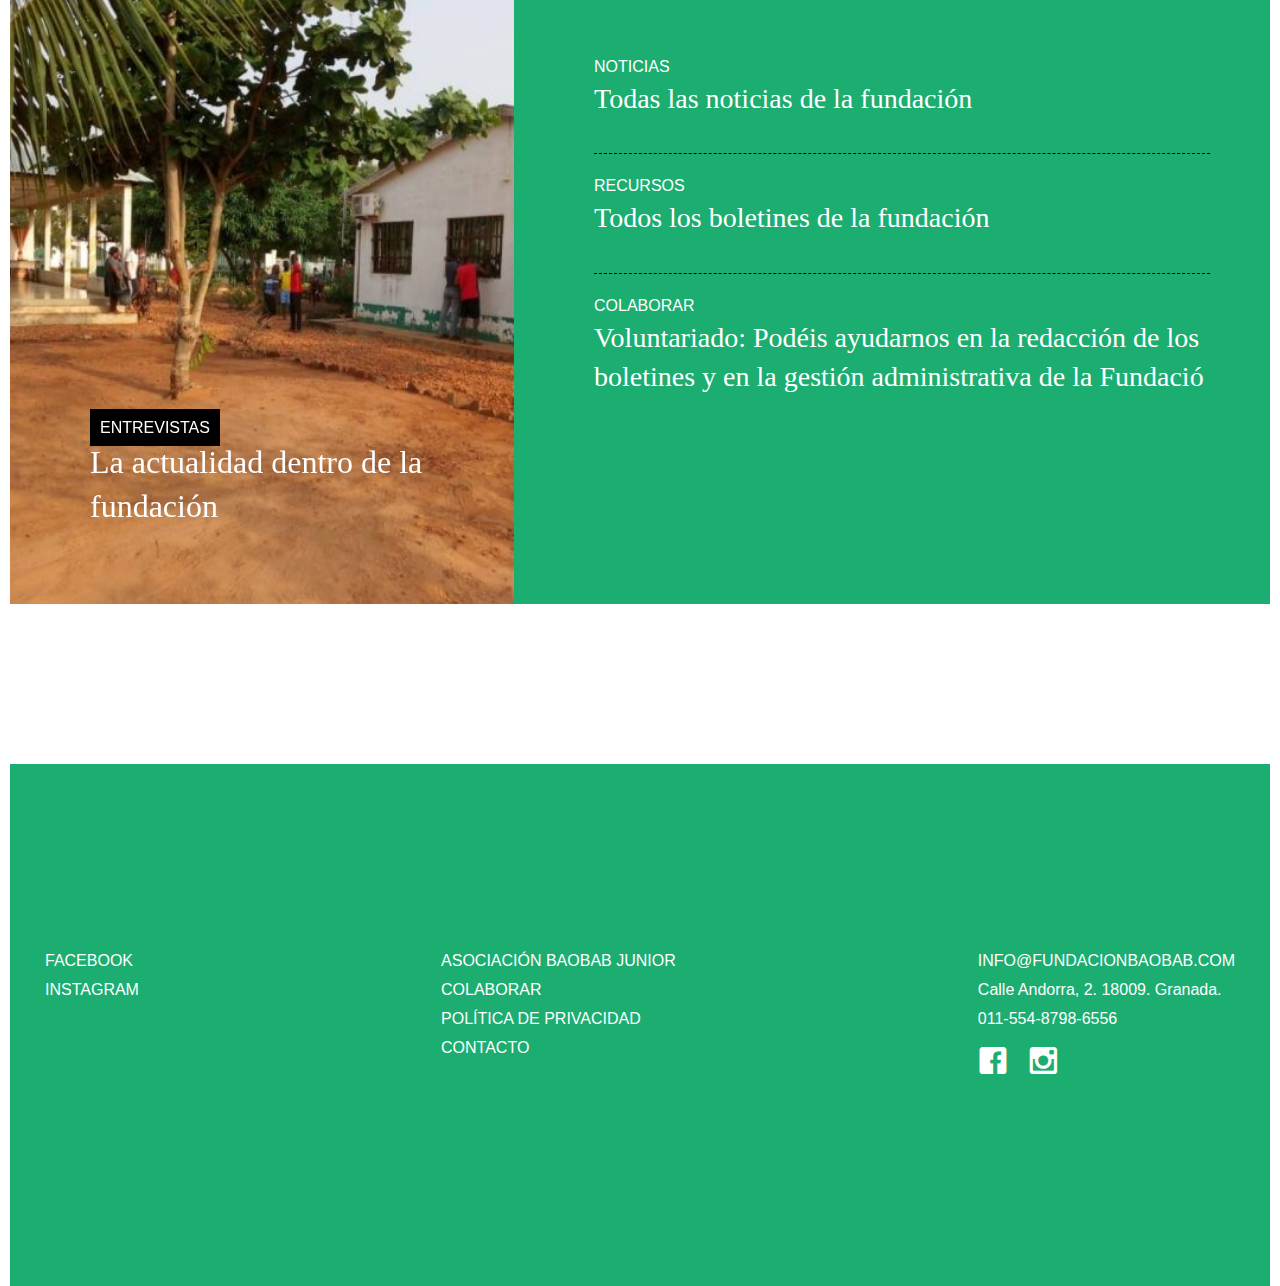
==== commit bf182c7d: "algunos cambios" ====
--- a/index.html
+++ b/index.html
@@ -32,7 +32,7 @@
 					<div class="top-left">
 						<div class="main-logo">
 							<a href="#">
-								<img src="images/logo1.jpg" alt="logo">
+								<img src="images/logo2.svg" alt="logo">
 							</a>
 						</div><!--main-logo-->
 						<div class="social-links">
@@ -188,6 +188,22 @@
 			</div>
 		  </div>
 	</section>
+
+	<section id="about-page">
+		<div class="container">
+			<div class="abp-post-wrap">
+				<div class="row">
+					<div style="background-color: #06752E;color:white; text-align: center; padding: 30px;">
+							<h2>Necesitan tu ayuda</h2>
+							<!-- <p>Let’s Discover more about yournext destination</p> -->
+							<div class="btn-wrap">
+								<a href="https://docs.google.com/forms/d/1ei9HrgV1BtBt5LHJ2UIoC3OIxoB8uNDBo4g6mvqxrdE/" class="btn-accent btn-pill">COLABORA</a>
+							</div>
+					</div><!--abp-post-content-->
+				</div>		
+			</div>
+		</div>
+	</section>
 	<section id="proyectos" class="hrl-tips">
 		<div class="container">
 			<div class="row">
@@ -224,7 +240,7 @@
 						<h4><strong>info@fundacionbaobab.com</strong></h4>
 					</div>
 					<div class="col-md-6">
-						<iframe src="https://www.google.com/maps/embed?pb=!1m18!1m12!1m3!1d3179.154565554996!2d-3.5998209241445114!3d37.17279757214323!2m3!1f0!2f0!3f0!3m2!1i1024!2i768!4f13.1!3m3!1m2!1s0xd71fcbc1b0a555f%3A0x51bf4b274e31dd2a!2sC.%20Andorra%2C%202%2C%20Centro%2C%2018009%20Granada%2C%20Espa%C3%B1a!5e0!3m2!1ses!2sus!4v1719439737131!5m2!1ses!2sus" width="600" height="450" style="border:0;" allowfullscreen="" loading="lazy" referrerpolicy="no-referrer-when-downgrade"></iframe>
+						<iframe  id="mapa" src="https://www.google.com/maps/embed?pb=!1m18!1m12!1m3!1d3179.154565554996!2d-3.5998209241445114!3d37.17279757214323!2m3!1f0!2f0!3f0!3m2!1i1024!2i768!4f13.1!3m3!1m2!1s0xd71fcbc1b0a555f%3A0x51bf4b274e31dd2a!2sC.%20Andorra%2C%202%2C%20Centro%2C%2018009%20Granada%2C%20Espa%C3%B1a!5e0!3m2!1ses!2sus!4v1719439737131!5m2!1ses!2sus" width="600" height="450" style="border:0;" allowfullscreen="" loading="lazy" referrerpolicy="no-referrer-when-downgrade"></iframe>
 					</div>
 			</div>
 		</div>
--- a/css/main.css
+++ b/css/main.css
@@ -519,7 +519,9 @@
 .social-links a:hover {
   color: #f45330;
 }
-
+.main-logo img {
+  width: 11rem;
+}
 @media (max-width: 1200px) {
   .header-wrap .social-links {
     display: none;
@@ -608,6 +610,7 @@
   .hamburger.active .bar:nth-child(3) {
     transform: translateY(-8px) rotate(-45deg);
   }
+
 }
 
 /*----- Hover Effect Menu
@@ -1265,6 +1268,12 @@
   font-size: 1.2rem !important;
 }
 #patronato li{
-  font-size: 1.2rem !important;
-
+    font-size: 1.2rem !important;
+
+}
+
+@media only screen and (max-width: 1080px) {
+  #mapa{
+    width: 99% !important;
+  }
 }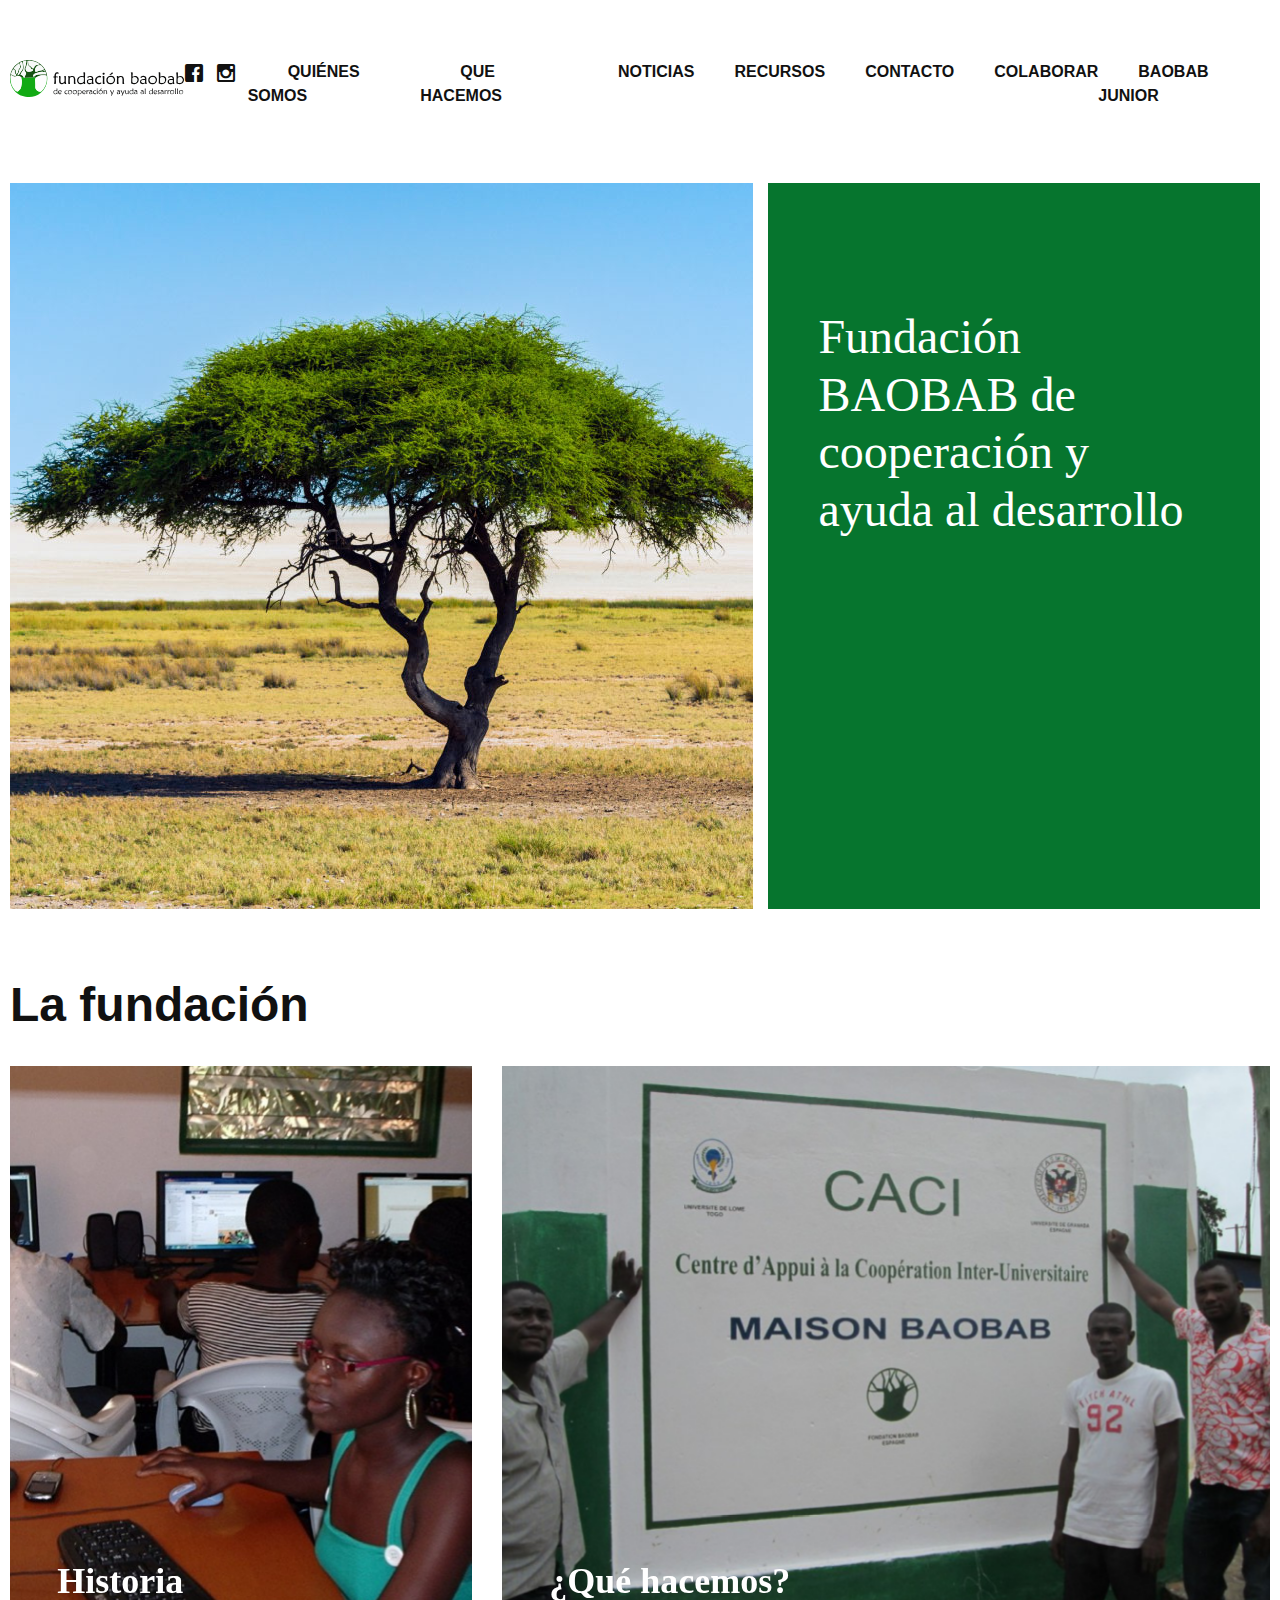
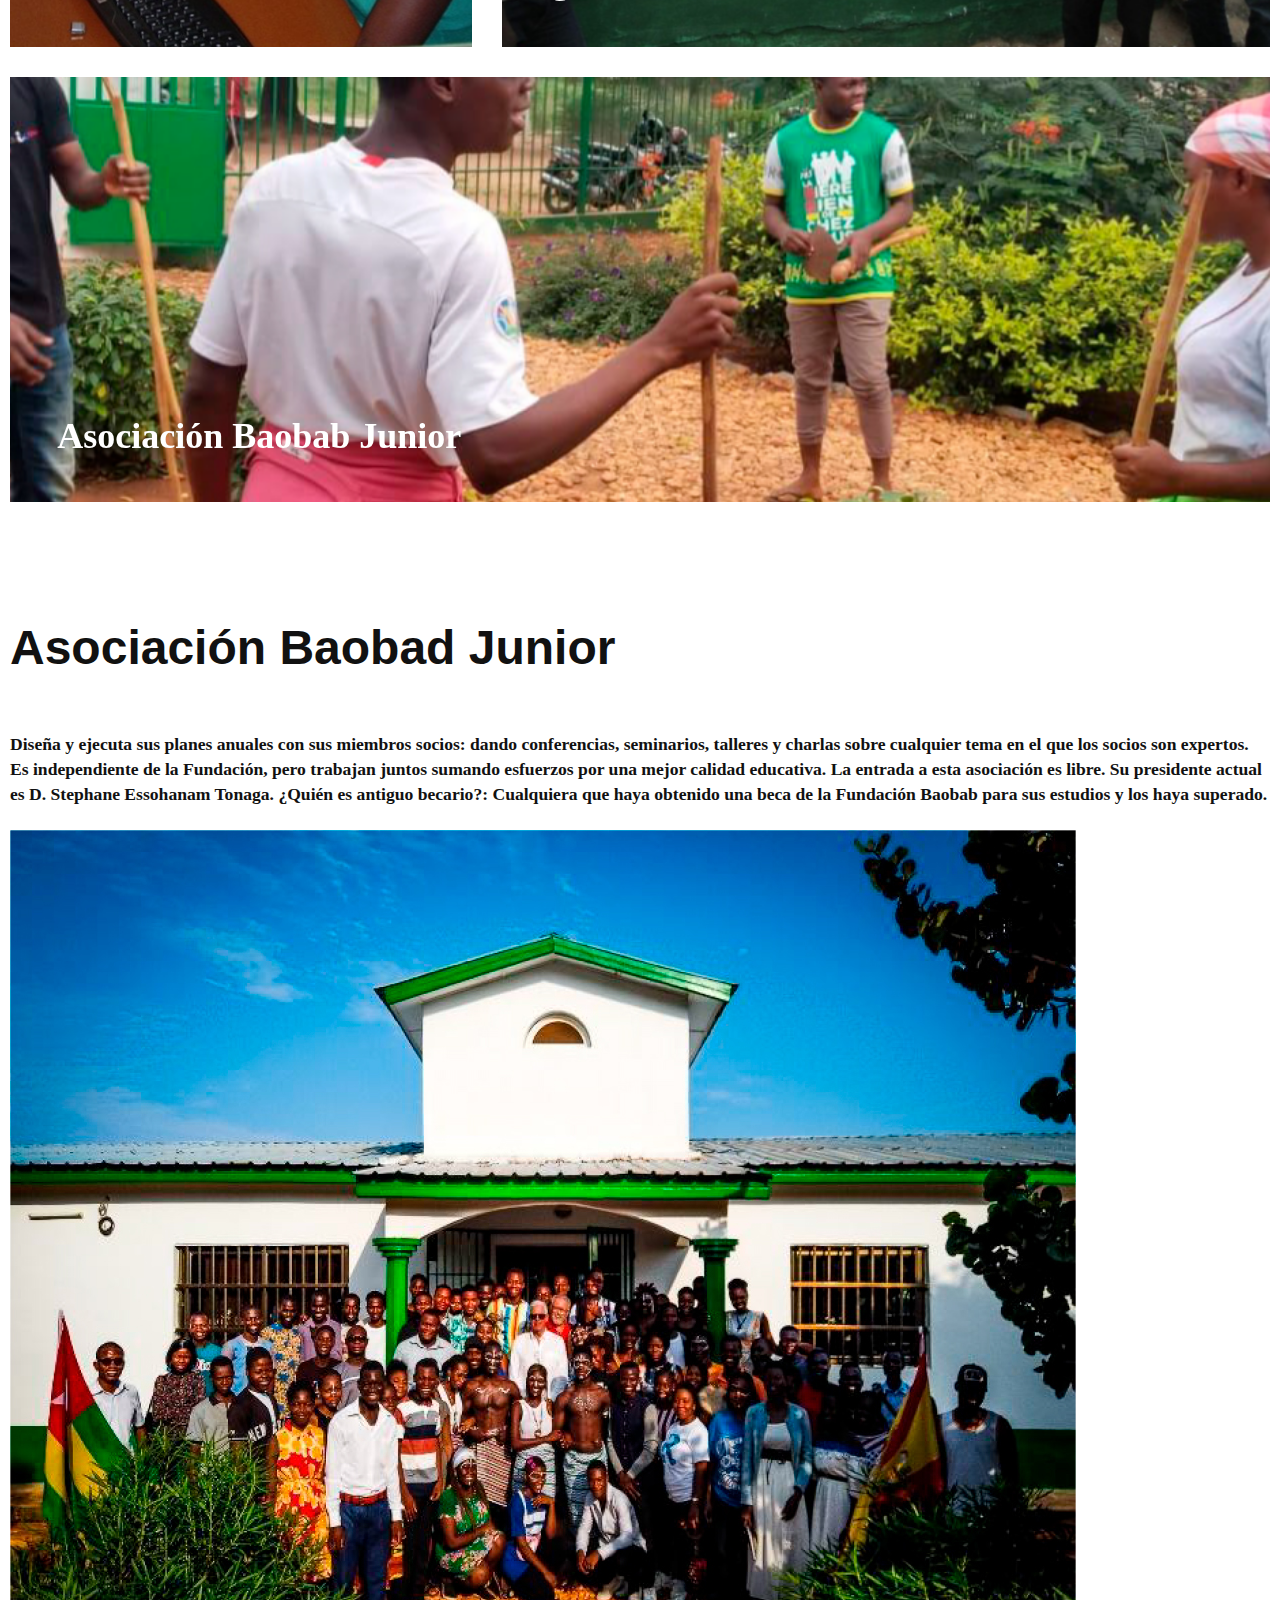
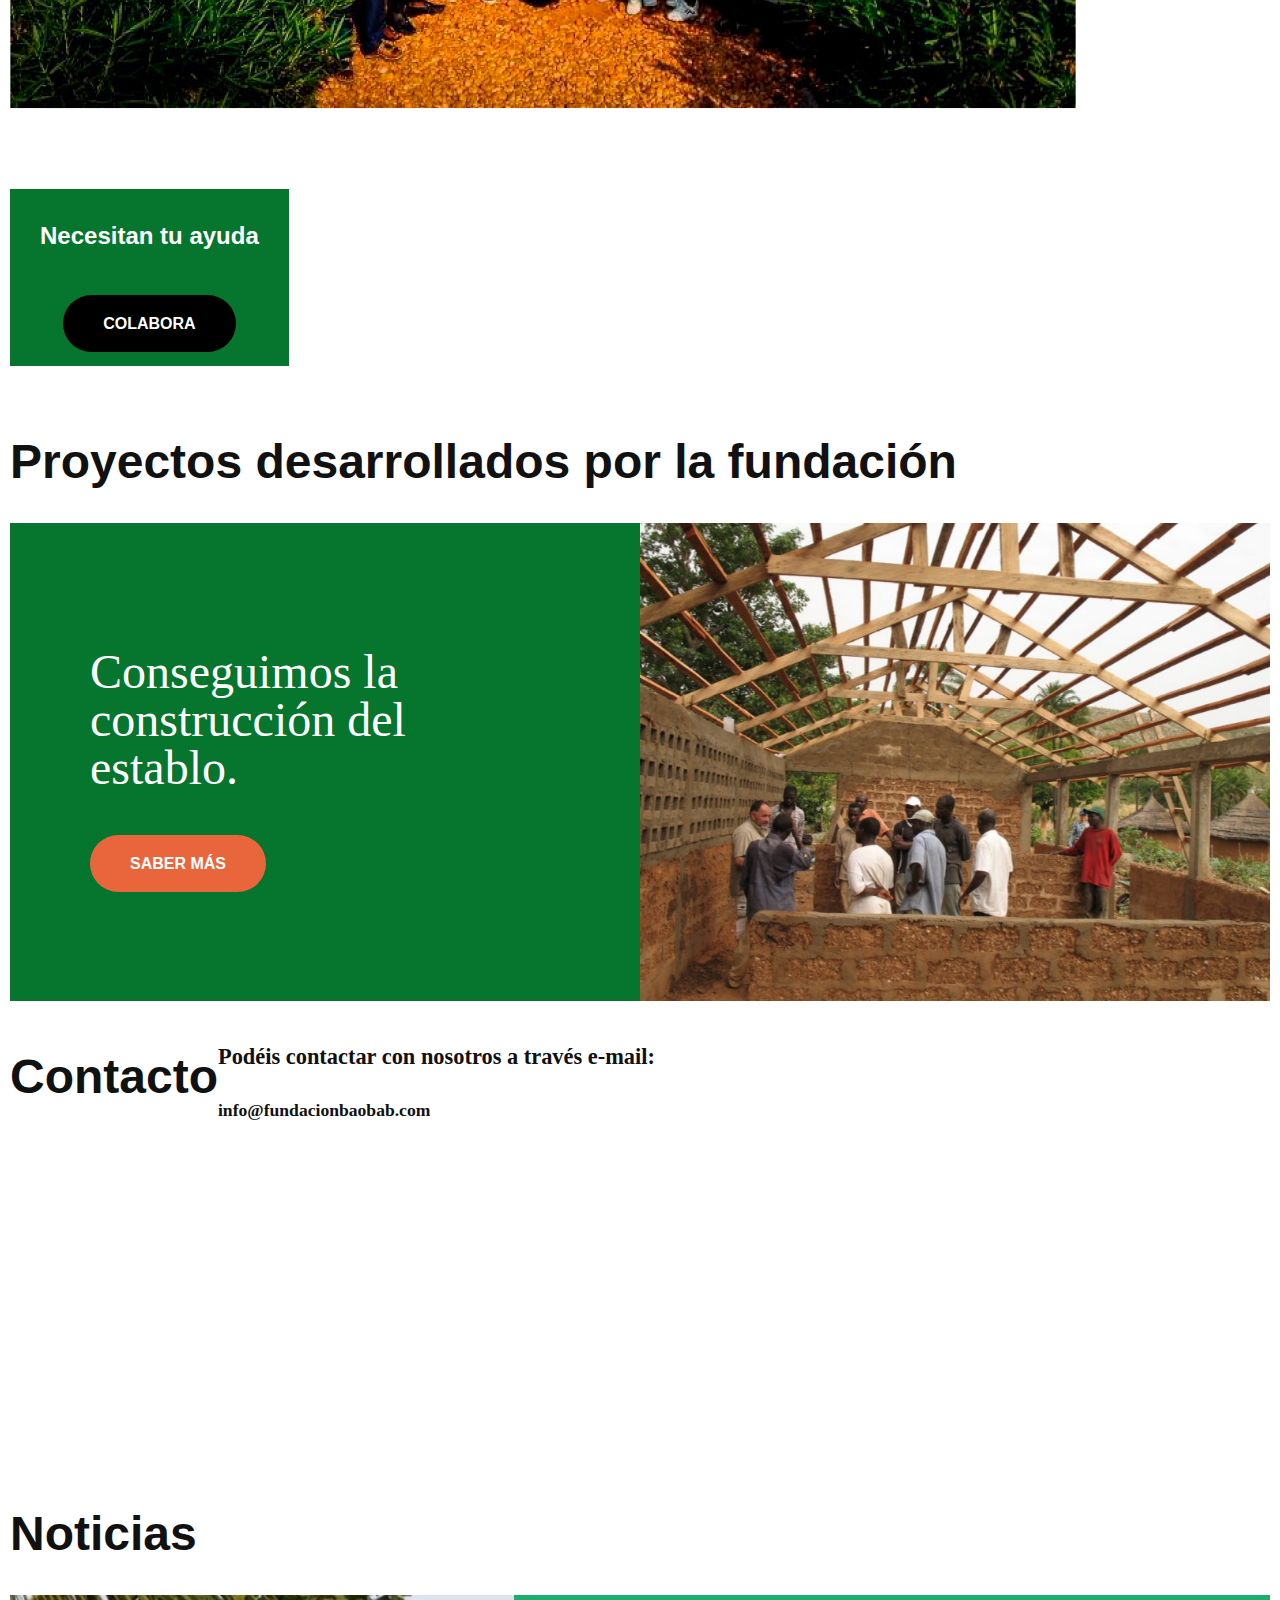
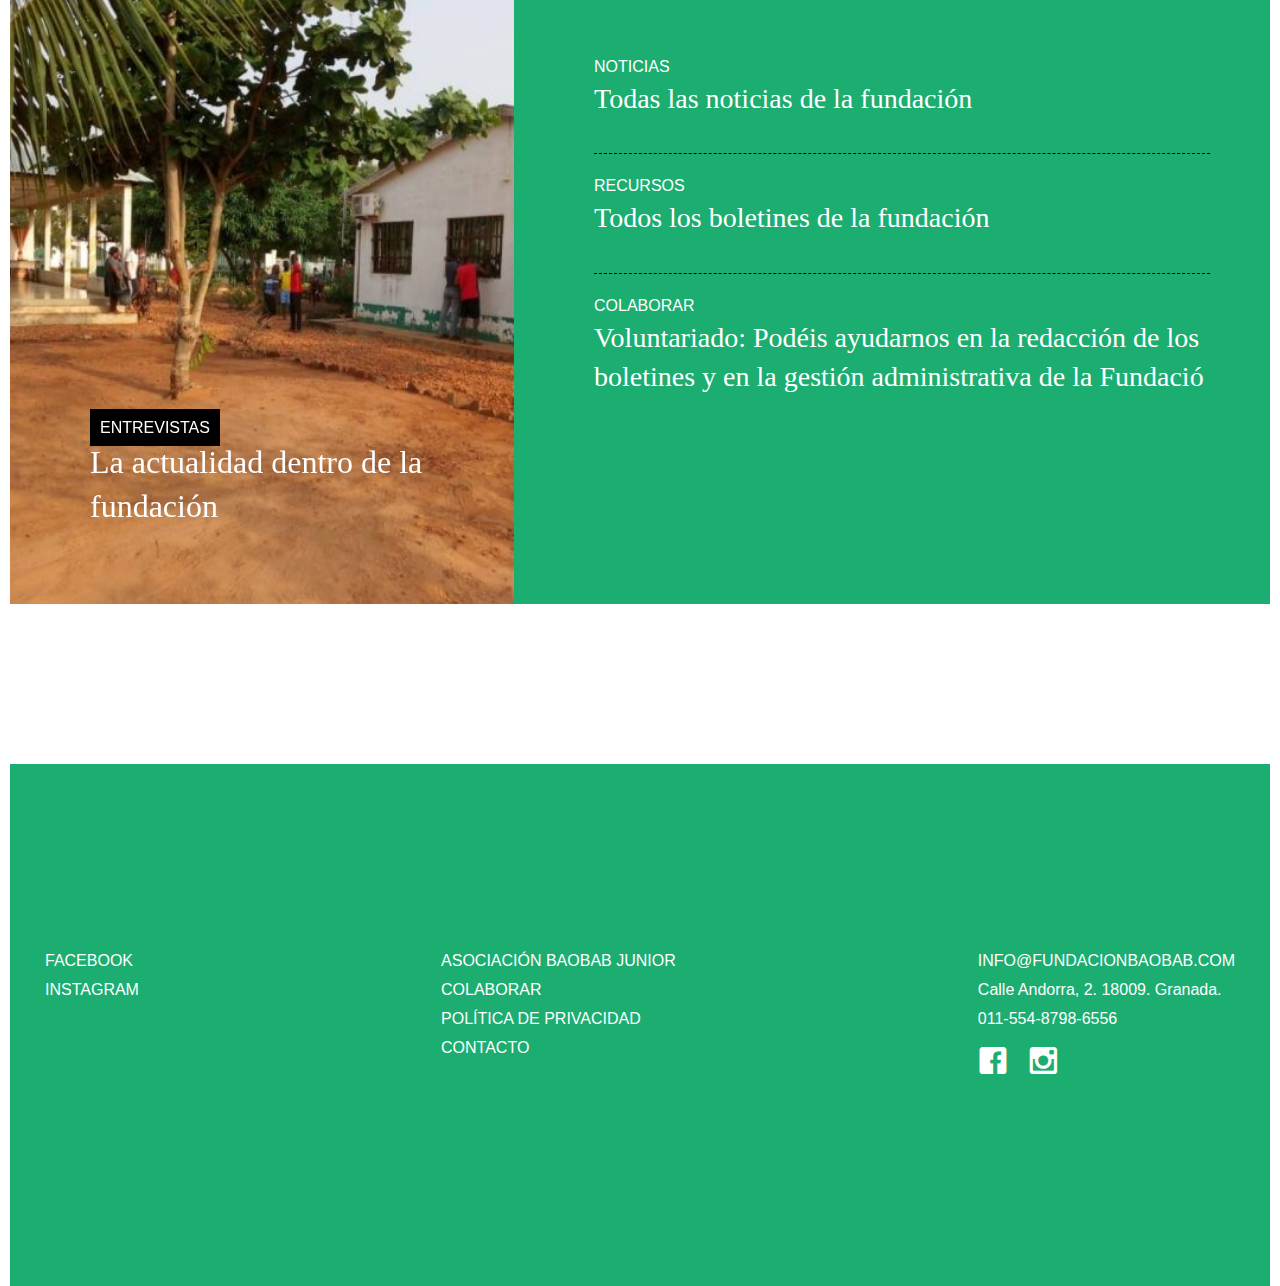
==== commit ec989dd4: "foto" ====
--- a/index.html
+++ b/index.html
@@ -38,7 +38,7 @@
 						<div class="social-links">
 							<ul>
 								<li>
-									<a href="index.html">
+									<a href="https://www.facebook.com/p/Fundaci%C3%B3n-Baobab-100079270340950/">
 										<i class="icon icon-facebook"></i>
 									</a>
 								</li>
@@ -101,7 +101,7 @@
 			<div class="abp-post-wrap">
 				<div class="row">
 					<figure>
-						<img src="images/baobab1.jpg" alt="post">
+						<img src="images/baobab2.jpg" alt="post">
 					</figure>
 					<div class="abp-post-content" style="background-color: #06752E;color:white">
 							<h3>Fundación BAOBAB de cooperación y ayuda al desarrollo</h3>
@@ -287,7 +287,7 @@
 		<div class="footer-content">
 			<div class="footer-menu social-media">
 				<ul>
-					<li><a href="#">facebook</a></li>
+					<li><a href="https://www.facebook.com/p/Fundaci%C3%B3n-Baobab-100079270340950/">facebook</a></li>
 					<li><a href="#">instagram</a></li>
 				</ul>
 			</div>
@@ -312,7 +312,7 @@
 				<div class="social-links">
 					<ul>
 						<li>
-							<a href="#">
+							<a href="https://www.facebook.com/p/Fundaci%C3%B3n-Baobab-100079270340950/">
 								<i class="icon icon-facebook"></i>
 							</a>
 						</li>
